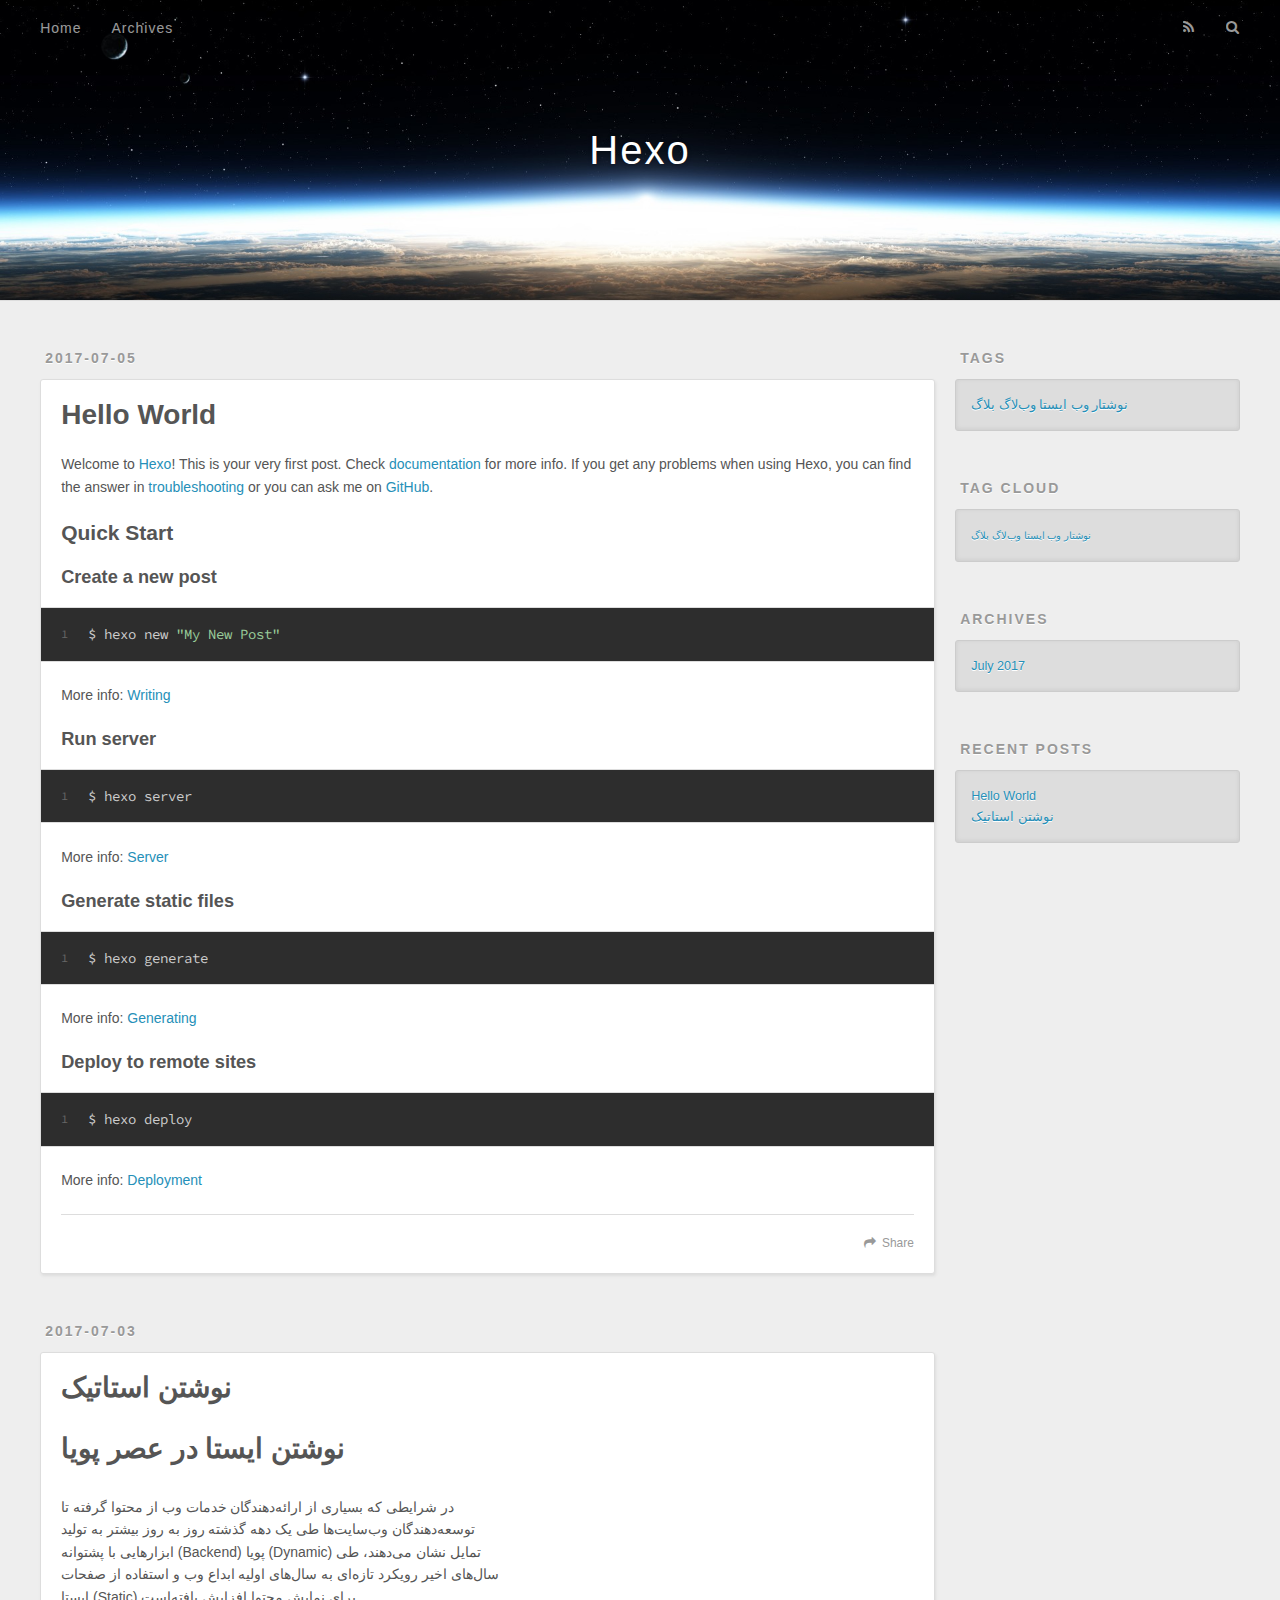
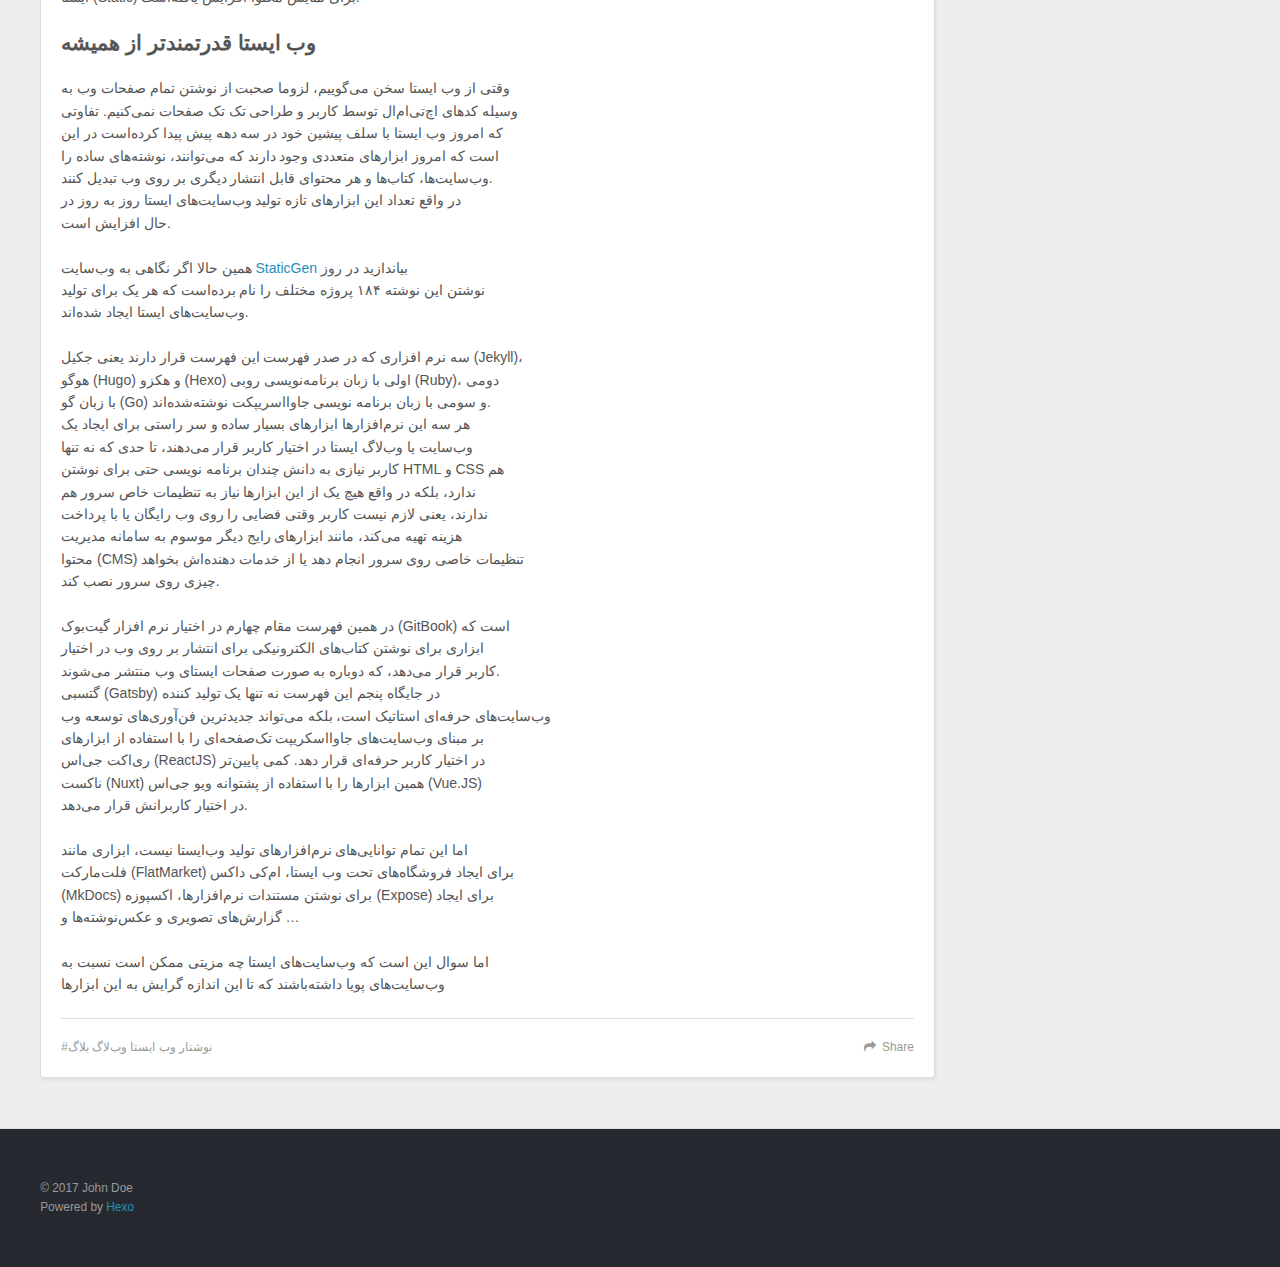
==== index.html @ 4b453061 "Up to gh-pages" ====
<!DOCTYPE html>
<html>
<head>
  <meta charset="utf-8">
  
  <title>Hexo</title>
  <meta name="viewport" content="width=device-width, initial-scale=1, maximum-scale=1">
  <meta property="og:type" content="website">
<meta property="og:title" content="Hexo">
<meta property="og:url" content="http://yoursite.com/index.html">
<meta property="og:site_name" content="Hexo">
<meta name="twitter:card" content="summary">
<meta name="twitter:title" content="Hexo">
  
    <link rel="alternate" href="/atom.xml" title="Hexo" type="application/atom+xml">
  
  
    <link rel="icon" href="/favicon.png">
  
  
    <link href="//fonts.googleapis.com/css?family=Source+Code+Pro" rel="stylesheet" type="text/css">
  
  <link rel="stylesheet" href="/css/style.css">
  

</head>

<body>
  <div id="container">
    <div id="wrap">
      <header id="header">
  <div id="banner"></div>
  <div id="header-outer" class="outer">
    <div id="header-title" class="inner">
      <h1 id="logo-wrap">
        <a href="/" id="logo">Hexo</a>
      </h1>
      
    </div>
    <div id="header-inner" class="inner">
      <nav id="main-nav">
        <a id="main-nav-toggle" class="nav-icon"></a>
        
          <a class="main-nav-link" href="/">Home</a>
        
          <a class="main-nav-link" href="/archives">Archives</a>
        
      </nav>
      <nav id="sub-nav">
        
          <a id="nav-rss-link" class="nav-icon" href="/atom.xml" title="RSS Feed"></a>
        
        <a id="nav-search-btn" class="nav-icon" title="Search"></a>
      </nav>
      <div id="search-form-wrap">
        <form action="//google.com/search" method="get" accept-charset="UTF-8" class="search-form"><input type="search" name="q" class="search-form-input" placeholder="Search"><button type="submit" class="search-form-submit">&#xF002;</button><input type="hidden" name="sitesearch" value="http://yoursite.com"></form>
      </div>
    </div>
  </div>
</header>
      <div class="outer">
        <section id="main">
  
    <article id="post-hello-world" class="article article-type-post" itemscope itemprop="blogPost">
  <div class="article-meta">
    <a href="/2017/07/05/hello-world/" class="article-date">
  <time datetime="2017-07-05T08:18:07.466Z" itemprop="datePublished">2017-07-05</time>
</a>
    
  </div>
  <div class="article-inner">
    
    
      <header class="article-header">
        
  
    <h1 itemprop="name">
      <a class="article-title" href="/2017/07/05/hello-world/">Hello World</a>
    </h1>
  

      </header>
    
    <div class="article-entry" itemprop="articleBody">
      
        <p>Welcome to <a href="https://hexo.io/" target="_blank" rel="external">Hexo</a>! This is your very first post. Check <a href="https://hexo.io/docs/" target="_blank" rel="external">documentation</a> for more info. If you get any problems when using Hexo, you can find the answer in <a href="https://hexo.io/docs/troubleshooting.html" target="_blank" rel="external">troubleshooting</a> or you can ask me on <a href="https://github.com/hexojs/hexo/issues" target="_blank" rel="external">GitHub</a>.</p>
<h2 id="Quick-Start"><a href="#Quick-Start" class="headerlink" title="Quick Start"></a>Quick Start</h2><h3 id="Create-a-new-post"><a href="#Create-a-new-post" class="headerlink" title="Create a new post"></a>Create a new post</h3><figure class="highlight bash"><table><tr><td class="gutter"><pre><div class="line">1</div></pre></td><td class="code"><pre><div class="line">$ hexo new <span class="string">"My New Post"</span></div></pre></td></tr></table></figure>
<p>More info: <a href="https://hexo.io/docs/writing.html" target="_blank" rel="external">Writing</a></p>
<h3 id="Run-server"><a href="#Run-server" class="headerlink" title="Run server"></a>Run server</h3><figure class="highlight bash"><table><tr><td class="gutter"><pre><div class="line">1</div></pre></td><td class="code"><pre><div class="line">$ hexo server</div></pre></td></tr></table></figure>
<p>More info: <a href="https://hexo.io/docs/server.html" target="_blank" rel="external">Server</a></p>
<h3 id="Generate-static-files"><a href="#Generate-static-files" class="headerlink" title="Generate static files"></a>Generate static files</h3><figure class="highlight bash"><table><tr><td class="gutter"><pre><div class="line">1</div></pre></td><td class="code"><pre><div class="line">$ hexo generate</div></pre></td></tr></table></figure>
<p>More info: <a href="https://hexo.io/docs/generating.html" target="_blank" rel="external">Generating</a></p>
<h3 id="Deploy-to-remote-sites"><a href="#Deploy-to-remote-sites" class="headerlink" title="Deploy to remote sites"></a>Deploy to remote sites</h3><figure class="highlight bash"><table><tr><td class="gutter"><pre><div class="line">1</div></pre></td><td class="code"><pre><div class="line">$ hexo deploy</div></pre></td></tr></table></figure>
<p>More info: <a href="https://hexo.io/docs/deployment.html" target="_blank" rel="external">Deployment</a></p>

      
    </div>
    <footer class="article-footer">
      <a data-url="http://yoursite.com/2017/07/05/hello-world/" data-id="cj4qqiftf0000uj0rxast49yu" class="article-share-link">Share</a>
      
      
    </footer>
  </div>
  
</article>


  
    <article id="post-نوشتن-استاتیک" class="article article-type-post" itemscope itemprop="blogPost">
  <div class="article-meta">
    <a href="/2017/07/03/نوشتن-استاتیک/" class="article-date">
  <time datetime="2017-07-03T16:42:05.000Z" itemprop="datePublished">2017-07-03</time>
</a>
    
  </div>
  <div class="article-inner">
    
    
      <header class="article-header">
        
  
    <h1 itemprop="name">
      <a class="article-title" href="/2017/07/03/نوشتن-استاتیک/">نوشتن استاتیک</a>
    </h1>
  

      </header>
    
    <div class="article-entry" itemprop="articleBody">
      
        <h1 id="نوشتن-ایستا-در-عصر-پویا"><a href="#نوشتن-ایستا-در-عصر-پویا" class="headerlink" title="نوشتن ایستا در عصر پویا"></a>نوشتن ایستا در عصر پویا</h1><p>در شرایطی که بسیاری از ارائه‌دهندگان خدمات وب از محتوا گرفته تا<br>توسعه‌دهندگان وب‌سایت‌ها طی یک دهه گذشته روز به روز بیشتر به تولید<br>ابزارهایی با پشتوانه (Backend) پویا (Dynamic) تمایل نشان می‌دهند، طی<br>سال‌های اخیر رویکرد تازه‌ای به سال‌های اولیه ابداع وب و استفاده از صفحات<br>ایستا (Static) برای نمایش محتوا افزایش یافته‌است.</p>
<h2 id="وب-ایستا-قدرتمندتر-از-همیشه"><a href="#وب-ایستا-قدرتمندتر-از-همیشه" class="headerlink" title="وب ایستا قدرتمندتر از همیشه"></a>وب ایستا قدرتمندتر از همیشه</h2><p>وقتی از وب ایستا سخن می‌گوییم، لزوما صحبت از نوشتن تمام صفحات وب به<br>وسیله کدهای اچ‌تی‌ام‌ال توسط کاربر و طراحی تک تک صفحات نمی‌کنیم.  تفاوتی<br>که امروز وب ایستا با سلف پیشین خود در سه دهه پیش پیدا کرده‌است در این<br>است که امروز ابزار‌های متعددی وجود دارند که می‌توانند، نوشته‌های ساده را<br>وب‌سایت‌ها، کتاب‌ها و هر محتوای قابل انتشار دیگری بر روی وب تبدیل کنند.<br>در واقع تعداد این ابزارهای تازه تولید وب‌سایت‌های ایستا روز به روز در<br>حال افزایش است.</p>
<p>همین حالا اگر نگاهی به وب‌سایت <a href="https://www.staticgen.com/" title="StaticGen Top Open-Source Static Site Generators" target="_blank" rel="external">StaticGen</a> بیاندازید در روز<br>نوشتن این نوشته ۱۸۴ پروژه مختلف را نام برده‌است که هر یک برای تولید<br>وب‌سایت‌های ایستا ایجاد شده‌اند.</p>
<p>سه نرم افزاری که در صدر فهرست این فهرست قرار دارند یعنی جکیل (Jekyll)،<br>هوگو (Hugo) و هکزو (Hexo) اولی با زبان برنامه‌نویسی روبی (Ruby)، دومی<br>با زبان گو (Go) و سومی با زبان برنامه نویسی جاوااسریپکت نوشته‌شده‌اند.<br>هر سه این نرم‌افزارها ابزارهای بسیار ساده و سر راستی برای ایجاد یک<br>وب‌سایت یا وب‌لاگ ایستا در اختیار کاربر قرار می‌دهند، تا حدی که نه تنها<br>کاربر نیازی به دانش چندان برنامه نویسی حتی برای نوشتن HTML و CSS هم<br>ندارد، بلکه در واقع هیچ یک از این ابزارها نیاز به تنظیمات خاص سرور هم<br>ندارند، یعنی لازم نیست کاربر وقتی فضایی را روی وب رایگان یا با پرداخت<br>هزینه تهیه می‌کند، مانند ابزارهای رایج دیگر موسوم به سامانه مدیریت<br>محتوا (CMS) تنظیمات خاصی روی سرور انجام دهد یا از خدمات دهنده‌اش بخواهد<br>چیزی روی سرور نصب کند.</p>
<p>در همین فهرست مقام چهارم در اختیار نرم افزار گیت‌بوک (GitBook) است که<br>ابزاری برای نوشتن کتاب‌های الکترونیکی برای انتشار بر روی وب در اختیار<br>کاربر قرار می‌دهد، که دوباره به صورت صفحات ایستای وب منتشر می‌شوند.<br>گتسبی (Gatsby) در جایگاه پنجم این فهرست نه تنها یک تولید کننده<br>وب‌سایت‌های حرفه‌ای استاتیک است، بلکه می‌تواند جدیدترین فن‌آوری‌های توسعه وب<br>بر مبنای وب‌سایت‌های جاوااسکریپت تک‌صفحه‌ای را با استفاده از ابزارهای<br>ری‌اکت جی‌اس (ReactJS) در اختیار کاربر حرفه‌ای قرار دهد.  کمی پایین‌تر<br>ناکست (Nuxt) همین ابزارها را با استفاده از پشتوانه ویو جی‌اس (Vue.JS)<br>در اختیار کاربرانش قرار می‌دهد.</p>
<p>اما این تمام توانایی‌های نرم‌افزارهای تولید وب‌ایستا نیست، ابزاری مانند<br>فلت‌مارکت (FlatMarket) برای ایجاد فروشگاه‌های تحت وب ایستا، ام‌کی داکس<br>(MkDocs) برای نوشتن مستندات نرم‌افزارها، اکسپوزه (Expose) برای ایجاد<br>گزارش‌های تصویری و عکس‌نوشته‌ها و …</p>
<p>اما سوال این است که وب‌سایت‌های ایستا چه مزیتی ممکن است نسبت به<br>وب‌سایت‌های پویا داشته‌باشند که تا این اندازه گرایش به این ابزارها </p>

      
    </div>
    <footer class="article-footer">
      <a data-url="http://yoursite.com/2017/07/03/نوشتن-استاتیک/" data-id="cj4qqifto0001uj0raw1e806r" class="article-share-link">Share</a>
      
      
  <ul class="article-tag-list"><li class="article-tag-list-item"><a class="article-tag-list-link" href="/tags/نوشتار-وب-ایستا-وب‌لاگ-بلاگ/">نوشتار وب ایستا وب‌لاگ بلاگ</a></li></ul>

    </footer>
  </div>
  
</article>


  

</section>
        
          <aside id="sidebar">
  
    

  
    
  <div class="widget-wrap">
    <h3 class="widget-title">Tags</h3>
    <div class="widget">
      <ul class="tag-list"><li class="tag-list-item"><a class="tag-list-link" href="/tags/نوشتار-وب-ایستا-وب‌لاگ-بلاگ/">نوشتار وب ایستا وب‌لاگ بلاگ</a></li></ul>
    </div>
  </div>


  
    
  <div class="widget-wrap">
    <h3 class="widget-title">Tag Cloud</h3>
    <div class="widget tagcloud">
      <a href="/tags/نوشتار-وب-ایستا-وب‌لاگ-بلاگ/" style="font-size: 10px;">نوشتار وب ایستا وب‌لاگ بلاگ</a>
    </div>
  </div>

  
    
  <div class="widget-wrap">
    <h3 class="widget-title">Archives</h3>
    <div class="widget">
      <ul class="archive-list"><li class="archive-list-item"><a class="archive-list-link" href="/archives/2017/07/">July 2017</a></li></ul>
    </div>
  </div>


  
    
  <div class="widget-wrap">
    <h3 class="widget-title">Recent Posts</h3>
    <div class="widget">
      <ul>
        
          <li>
            <a href="/2017/07/05/hello-world/">Hello World</a>
          </li>
        
          <li>
            <a href="/2017/07/03/نوشتن-استاتیک/">نوشتن استاتیک</a>
          </li>
        
      </ul>
    </div>
  </div>

  
</aside>
        
      </div>
      <footer id="footer">
  
  <div class="outer">
    <div id="footer-info" class="inner">
      &copy; 2017 John Doe<br>
      Powered by <a href="http://hexo.io/" target="_blank">Hexo</a>
    </div>
  </div>
</footer>
    </div>
    <nav id="mobile-nav">
  
    <a href="/" class="mobile-nav-link">Home</a>
  
    <a href="/archives" class="mobile-nav-link">Archives</a>
  
</nav>
    

<script src="//ajax.googleapis.com/ajax/libs/jquery/2.0.3/jquery.min.js"></script>


  <link rel="stylesheet" href="/fancybox/jquery.fancybox.css">
  <script src="/fancybox/jquery.fancybox.pack.js"></script>


<script src="/js/script.js"></script>

  </div>
</body>
</html>
---- css/style.css ----
body {
  width: 100%;
}
body:before,
body:after {
  content: "";
  display: table;
}
body:after {
  clear: both;
}
html,
body,
div,
span,
applet,
object,
iframe,
h1,
h2,
h3,
h4,
h5,
h6,
p,
blockquote,
pre,
a,
abbr,
acronym,
address,
big,
cite,
code,
del,
dfn,
em,
img,
ins,
kbd,
q,
s,
samp,
small,
strike,
strong,
sub,
sup,
tt,
var,
dl,
dt,
dd,
ol,
ul,
li,
fieldset,
form,
label,
legend,
table,
caption,
tbody,
tfoot,
thead,
tr,
th,
td {
  margin: 0;
  padding: 0;
  border: 0;
  outline: 0;
  font-weight: inherit;
  font-style: inherit;
  font-family: inherit;
  font-size: 100%;
  vertical-align: baseline;
}
body {
  line-height: 1;
  color: #000;
  background: #fff;
}
ol,
ul {
  list-style: none;
}
table {
  border-collapse: separate;
  border-spacing: 0;
  vertical-align: middle;
}
caption,
th,
td {
  text-align: left;
  font-weight: normal;
  vertical-align: middle;
}
a img {
  border: none;
}
input,
button {
  margin: 0;
  padding: 0;
}
input::-moz-focus-inner,
button::-moz-focus-inner {
  border: 0;
  padding: 0;
}
@font-face {
  font-family: FontAwesome;
  font-style: normal;
  font-weight: normal;
  src: url("fonts/fontawesome-webfont.eot?v=#4.0.3");
  src: url("fonts/fontawesome-webfont.eot?#iefix&v=#4.0.3") format("embedded-opentype"), url("fonts/fontawesome-webfont.woff?v=#4.0.3") format("woff"), url("fonts/fontawesome-webfont.ttf?v=#4.0.3") format("truetype"), url("fonts/fontawesome-webfont.svg#fontawesomeregular?v=#4.0.3") format("svg");
}
html,
body,
#container {
  height: 100%;
}
body {
  background: #eee;
  font: 14px "Helvetica Neue", Helvetica, Arial, sans-serif;
  -webkit-text-size-adjust: 100%;
}
.outer {
  max-width: 1220px;
  margin: 0 auto;
  padding: 0 20px;
}
.outer:before,
.outer:after {
  content: "";
  display: table;
}
.outer:after {
  clear: both;
}
.inner {
  display: inline;
  float: left;
  width: 98.33333333333333%;
  margin: 0 0.833333333333333%;
}
.left,
.alignleft {
  float: left;
}
.right,
.alignright {
  float: right;
}
.clear {
  clear: both;
}
#container {
  position: relative;
}
.mobile-nav-on {
  overflow: hidden;
}
#wrap {
  height: 100%;
  width: 100%;
  position: absolute;
  top: 0;
  left: 0;
  -webkit-transition: 0.2s ease-out;
  -moz-transition: 0.2s ease-out;
  -ms-transition: 0.2s ease-out;
  transition: 0.2s ease-out;
  z-index: 1;
  background: #eee;
}
.mobile-nav-on #wrap {
  left: 280px;
}
@media screen and (min-width: 768px) {
  #main {
    display: inline;
    float: left;
    width: 73.33333333333333%;
    margin: 0 0.833333333333333%;
  }
}
.article-date,
.article-category-link,
.archive-year,
.widget-title {
  text-decoration: none;
  text-transform: uppercase;
  letter-spacing: 2px;
  color: #999;
  margin-bottom: 1em;
  margin-left: 5px;
  line-height: 1em;
  text-shadow: 0 1px #fff;
  font-weight: bold;
}
.article-inner,
.archive-article-inner {
  background: #fff;
  -webkit-box-shadow: 1px 2px 3px #ddd;
  box-shadow: 1px 2px 3px #ddd;
  border: 1px solid #ddd;
  border-radius: 3px;
}
.article-entry h1,
.widget h1 {
  font-size: 2em;
}
.article-entry h2,
.widget h2 {
  font-size: 1.5em;
}
.article-entry h3,
.widget h3 {
  font-size: 1.3em;
}
.article-entry h4,
.widget h4 {
  font-size: 1.2em;
}
.article-entry h5,
.widget h5 {
  font-size: 1em;
}
.article-entry h6,
.widget h6 {
  font-size: 1em;
  color: #999;
}
.article-entry hr,
.widget hr {
  border: 1px dashed #ddd;
}
.article-entry strong,
.widget strong {
  font-weight: bold;
}
.article-entry em,
.widget em,
.article-entry cite,
.widget cite {
  font-style: italic;
}
.article-entry sup,
.widget sup,
.article-entry sub,
.widget sub {
  font-size: 0.75em;
  line-height: 0;
  position: relative;
  vertical-align: baseline;
}
.article-entry sup,
.widget sup {
  top: -0.5em;
}
.article-entry sub,
.widget sub {
  bottom: -0.2em;
}
.article-entry small,
.widget small {
  font-size: 0.85em;
}
.article-entry acronym,
.widget acronym,
.article-entry abbr,
.widget abbr {
  border-bottom: 1px dotted;
}
.article-entry ul,
.widget ul,
.article-entry ol,
.widget ol,
.article-entry dl,
.widget dl {
  margin: 0 20px;
  line-height: 1.6em;
}
.article-entry ul ul,
.widget ul ul,
.article-entry ol ul,
.widget ol ul,
.article-entry ul ol,
.widget ul ol,
.article-entry ol ol,
.widget ol ol {
  margin-top: 0;
  margin-bottom: 0;
}
.article-entry ul,
.widget ul {
  list-style: disc;
}
.article-entry ol,
.widget ol {
  list-style: decimal;
}
.article-entry dt,
.widget dt {
  font-weight: bold;
}
#header {
  height: 300px;
  position: relative;
  border-bottom: 1px solid #ddd;
}
#header:before,
#header:after {
  content: "";
  position: absolute;
  left: 0;
  right: 0;
  height: 40px;
}
#header:before {
  top: 0;
  background: -webkit-linear-gradient(rgba(0,0,0,0.2), transparent);
  background: -moz-linear-gradient(rgba(0,0,0,0.2), transparent);
  background: -ms-linear-gradient(rgba(0,0,0,0.2), transparent);
  background: linear-gradient(rgba(0,0,0,0.2), transparent);
}
#header:after {
  bottom: 0;
  background: -webkit-linear-gradient(transparent, rgba(0,0,0,0.2));
  background: -moz-linear-gradient(transparent, rgba(0,0,0,0.2));
  background: -ms-linear-gradient(transparent, rgba(0,0,0,0.2));
  background: linear-gradient(transparent, rgba(0,0,0,0.2));
}
#header-outer {
  height: 100%;
  position: relative;
}
#header-inner {
  position: relative;
  overflow: hidden;
}
#banner {
  position: absolute;
  top: 0;
  left: 0;
  width: 100%;
  height: 100%;
  background: url("images/banner.jpg") center #000;
  -webkit-background-size: cover;
  -moz-background-size: cover;
  background-size: cover;
  z-index: -1;
}
#header-title {
  text-align: center;
  height: 40px;
  position: absolute;
  top: 50%;
  left: 0;
  margin-top: -20px;
}
#logo,
#subtitle {
  text-decoration: none;
  color: #fff;
  font-weight: 300;
  text-shadow: 0 1px 4px rgba(0,0,0,0.3);
}
#logo {
  font-size: 40px;
  line-height: 40px;
  letter-spacing: 2px;
}
#subtitle {
  font-size: 16px;
  line-height: 16px;
  letter-spacing: 1px;
}
#subtitle-wrap {
  margin-top: 16px;
}
#main-nav {
  float: left;
  margin-left: -15px;
}
.nav-icon,
.main-nav-link {
  float: left;
  color: #fff;
  opacity: 0.6;
  text-decoration: none;
  text-shadow: 0 1px rgba(0,0,0,0.2);
  -webkit-transition: opacity 0.2s;
  -moz-transition: opacity 0.2s;
  -ms-transition: opacity 0.2s;
  transition: opacity 0.2s;
  display: block;
  padding: 20px 15px;
}
.nav-icon:hover,
.main-nav-link:hover {
  opacity: 1;
}
.nav-icon {
  font-family: FontAwesome;
  text-align: center;
  font-size: 14px;
  width: 14px;
  height: 14px;
  padding: 20px 15px;
  position: relative;
  cursor: pointer;
}
.main-nav-link {
  font-weight: 300;
  letter-spacing: 1px;
}
@media screen and (max-width: 479px) {
  .main-nav-link {
    display: none;
  }
}
#main-nav-toggle {
  display: none;
}
#main-nav-toggle:before {
  content: "\f0c9";
}
@media screen and (max-width: 479px) {
  #main-nav-toggle {
    display: block;
  }
}
#sub-nav {
  float: right;
  margin-right: -15px;
}
#nav-rss-link:before {
  content: "\f09e";
}
#nav-search-btn:before {
  content: "\f002";
}
#search-form-wrap {
  position: absolute;
  top: 15px;
  width: 150px;
  height: 30px;
  right: -150px;
  opacity: 0;
  -webkit-transition: 0.2s ease-out;
  -moz-transition: 0.2s ease-out;
  -ms-transition: 0.2s ease-out;
  transition: 0.2s ease-out;
}
#search-form-wrap.on {
  opacity: 1;
  right: 0;
}
@media screen and (max-width: 479px) {
  #search-form-wrap {
    width: 100%;
    right: -100%;
  }
}
.search-form {
  position: absolute;
  top: 0;
  left: 0;
  right: 0;
  background: #fff;
  padding: 5px 15px;
  border-radius: 15px;
  -webkit-box-shadow: 0 0 10px rgba(0,0,0,0.3);
  box-shadow: 0 0 10px rgba(0,0,0,0.3);
}
.search-form-input {
  border: none;
  background: none;
  color: #555;
  width: 100%;
  font: 13px "Helvetica Neue", Helvetica, Arial, sans-serif;
  outline: none;
}
.search-form-input::-webkit-search-results-decoration,
.search-form-input::-webkit-search-cancel-button {
  -webkit-appearance: none;
}
.search-form-submit {
  position: absolute;
  top: 50%;
  right: 10px;
  margin-top: -7px;
  font: 13px FontAwesome;
  border: none;
  background: none;
  color: #bbb;
  cursor: pointer;
}
.search-form-submit:hover,
.search-form-submit:focus {
  color: #777;
}
.article {
  margin: 50px 0;
}
.article-inner {
  overflow: hidden;
}
.article-meta:before,
.article-meta:after {
  content: "";
  display: table;
}
.article-meta:after {
  clear: both;
}
.article-date {
  float: left;
}
.article-category {
  float: left;
  line-height: 1em;
  color: #ccc;
  text-shadow: 0 1px #fff;
  margin-left: 8px;
}
.article-category:before {
  content: "\2022";
}
.article-category-link {
  margin: 0 12px 1em;
}
.article-header {
  padding: 20px 20px 0;
}
.article-title {
  text-decoration: none;
  font-size: 2em;
  font-weight: bold;
  color: #555;
  line-height: 1.1em;
  -webkit-transition: color 0.2s;
  -moz-transition: color 0.2s;
  -ms-transition: color 0.2s;
  transition: color 0.2s;
}
a.article-title:hover {
  color: #258fb8;
}
.article-entry {
  color: #555;
  padding: 0 20px;
}
.article-entry:before,
.article-entry:after {
  content: "";
  display: table;
}
.article-entry:after {
  clear: both;
}
.article-entry p,
.article-entry table {
  line-height: 1.6em;
  margin: 1.6em 0;
}
.article-entry h1,
.article-entry h2,
.article-entry h3,
.article-entry h4,
.article-entry h5,
.article-entry h6 {
  font-weight: bold;
}
.article-entry h1,
.article-entry h2,
.article-entry h3,
.article-entry h4,
.article-entry h5,
.article-entry h6 {
  line-height: 1.1em;
  margin: 1.1em 0;
}
.article-entry a {
  color: #258fb8;
  text-decoration: none;
}
.article-entry a:hover {
  text-decoration: underline;
}
.article-entry ul,
.article-entry ol,
.article-entry dl {
  margin-top: 1.6em;
  margin-bottom: 1.6em;
}
.article-entry img,
.article-entry video {
  max-width: 100%;
  height: auto;
  display: block;
  margin: auto;
}
.article-entry iframe {
  border: none;
}
.article-entry table {
  width: 100%;
  border-collapse: collapse;
  border-spacing: 0;
}
.article-entry th {
  font-weight: bold;
  border-bottom: 3px solid #ddd;
  padding-bottom: 0.5em;
}
.article-entry td {
  border-bottom: 1px solid #ddd;
  padding: 10px 0;
}
.article-entry blockquote {
  font-family: Georgia, "Times New Roman", serif;
  font-size: 1.4em;
  margin: 1.6em 20px;
  text-align: center;
}
.article-entry blockquote footer {
  font-size: 14px;
  margin: 1.6em 0;
  font-family: "Helvetica Neue", Helvetica, Arial, sans-serif;
}
.article-entry blockquote footer cite:before {
  content: "—";
  padding: 0 0.5em;
}
.article-entry .pullquote {
  text-align: left;
  width: 45%;
  margin: 0;
}
.article-entry .pullquote.left {
  margin-left: 0.5em;
  margin-right: 1em;
}
.article-entry .pullquote.right {
  margin-right: 0.5em;
  margin-left: 1em;
}
.article-entry .caption {
  color: #999;
  display: block;
  font-size: 0.9em;
  margin-top: 0.5em;
  position: relative;
  text-align: center;
}
.article-entry .video-container {
  position: relative;
  padding-top: 56.25%;
  height: 0;
  overflow: hidden;
}
.article-entry .video-container iframe,
.article-entry .video-container object,
.article-entry .video-container embed {
  position: absolute;
  top: 0;
  left: 0;
  width: 100%;
  height: 100%;
  margin-top: 0;
}
.article-more-link a {
  display: inline-block;
  line-height: 1em;
  padding: 6px 15px;
  border-radius: 15px;
  background: #eee;
  color: #999;
  text-shadow: 0 1px #fff;
  text-decoration: none;
}
.article-more-link a:hover {
  background: #258fb8;
  color: #fff;
  text-decoration: none;
  text-shadow: 0 1px #1e7293;
}
.article-footer {
  font-size: 0.85em;
  line-height: 1.6em;
  border-top: 1px solid #ddd;
  padding-top: 1.6em;
  margin: 0 20px 20px;
}
.article-footer:before,
.article-footer:after {
  content: "";
  display: table;
}
.article-footer:after {
  clear: both;
}
.article-footer a {
  color: #999;
  text-decoration: none;
}
.article-footer a:hover {
  color: #555;
}
.article-tag-list-item {
  float: left;
  margin-right: 10px;
}
.article-tag-list-link:before {
  content: "#";
}
.article-comment-link {
  float: right;
}
.article-comment-link:before {
  content: "\f075";
  font-family: FontAwesome;
  padding-right: 8px;
}
.article-share-link {
  cursor: pointer;
  float: right;
  margin-left: 20px;
}
.article-share-link:before {
  content: "\f064";
  font-family: FontAwesome;
  padding-right: 6px;
}
#article-nav {
  position: relative;
}
#article-nav:before,
#article-nav:after {
  content: "";
  display: table;
}
#article-nav:after {
  clear: both;
}
@media screen and (min-width: 768px) {
  #article-nav {
    margin: 50px 0;
  }
  #article-nav:before {
    width: 8px;
    height: 8px;
    position: absolute;
    top: 50%;
    left: 50%;
    margin-top: -4px;
    margin-left: -4px;
    content: "";
    border-radius: 50%;
    background: #ddd;
    -webkit-box-shadow: 0 1px 2px #fff;
    box-shadow: 0 1px 2px #fff;
  }
}
.article-nav-link-wrap {
  text-decoration: none;
  text-shadow: 0 1px #fff;
  color: #999;
  -webkit-box-sizing: border-box;
  -moz-box-sizing: border-box;
  box-sizing: border-box;
  margin-top: 50px;
  text-align: center;
  display: block;
}
.article-nav-link-wrap:hover {
  color: #555;
}
@media screen and (min-width: 768px) {
  .article-nav-link-wrap {
    width: 50%;
    margin-top: 0;
  }
}
@media screen and (min-width: 768px) {
  #article-nav-newer {
    float: left;
    text-align: right;
    padding-right: 20px;
  }
}
@media screen and (min-width: 768px) {
  #article-nav-older {
    float: right;
    text-align: left;
    padding-left: 20px;
  }
}
.article-nav-caption {
  text-transform: uppercase;
  letter-spacing: 2px;
  color: #ddd;
  line-height: 1em;
  font-weight: bold;
}
#article-nav-newer .article-nav-caption {
  margin-right: -2px;
}
.article-nav-title {
  font-size: 0.85em;
  line-height: 1.6em;
  margin-top: 0.5em;
}
.article-share-box {
  position: absolute;
  display: none;
  background: #fff;
  -webkit-box-shadow: 1px 2px 10px rgba(0,0,0,0.2);
  box-shadow: 1px 2px 10px rgba(0,0,0,0.2);
  border-radius: 3px;
  margin-left: -145px;
  overflow: hidden;
  z-index: 1;
}
.article-share-box.on {
  display: block;
}
.article-share-input {
  width: 100%;
  background: none;
  -webkit-box-sizing: border-box;
  -moz-box-sizing: border-box;
  box-sizing: border-box;
  font: 14px "Helvetica Neue", Helvetica, Arial, sans-serif;
  padding: 0 15px;
  color: #555;
  outline: none;
  border: 1px solid #ddd;
  border-radius: 3px 3px 0 0;
  height: 36px;
  line-height: 36px;
}
.article-share-links {
  background: #eee;
}
.article-share-links:before,
.article-share-links:after {
  content: "";
  display: table;
}
.article-share-links:after {
  clear: both;
}
.article-share-twitter,
.article-share-facebook,
.article-share-pinterest,
.article-share-google {
  width: 50px;
  height: 36px;
  display: block;
  float: left;
  position: relative;
  color: #999;
  text-shadow: 0 1px #fff;
}
.article-share-twitter:before,
.article-share-facebook:before,
.article-share-pinterest:before,
.article-share-google:before {
  font-size: 20px;
  font-family: FontAwesome;
  width: 20px;
  height: 20px;
  position: absolute;
  top: 50%;
  left: 50%;
  margin-top: -10px;
  margin-left: -10px;
  text-align: center;
}
.article-share-twitter:hover,
.article-share-facebook:hover,
.article-share-pinterest:hover,
.article-share-google:hover {
  color: #fff;
}
.article-share-twitter:before {
  content: "\f099";
}
.article-share-twitter:hover {
  background: #00aced;
  text-shadow: 0 1px #008abe;
}
.article-share-facebook:before {
  content: "\f09a";
}
.article-share-facebook:hover {
  background: #3b5998;
  text-shadow: 0 1px #2f477a;
}
.article-share-pinterest:before {
  content: "\f0d2";
}
.article-share-pinterest:hover {
  background: #cb2027;
  text-shadow: 0 1px #a21a1f;
}
.article-share-google:before {
  content: "\f0d5";
}
.article-share-google:hover {
  background: #dd4b39;
  text-shadow: 0 1px #be3221;
}
.article-gallery {
  background: #000;
  position: relative;
}
.article-gallery-photos {
  position: relative;
  overflow: hidden;
}
.article-gallery-img {
  display: none;
  max-width: 100%;
}
.article-gallery-img:first-child {
  display: block;
}
.article-gallery-img.loaded {
  position: absolute;
  display: block;
}
.article-gallery-img img {
  display: block;
  max-width: 100%;
  margin: 0 auto;
}
#comments {
  background: #fff;
  -webkit-box-shadow: 1px 2px 3px #ddd;
  box-shadow: 1px 2px 3px #ddd;
  padding: 20px;
  border: 1px solid #ddd;
  border-radius: 3px;
  margin: 50px 0;
}
#comments a {
  color: #258fb8;
}
.archives-wrap {
  margin: 50px 0;
}
.archives:before,
.archives:after {
  content: "";
  display: table;
}
.archives:after {
  clear: both;
}
.archive-year-wrap {
  margin-bottom: 1em;
}
.archives {
  -webkit-column-gap: 10px;
  -moz-column-gap: 10px;
  column-gap: 10px;
}
@media screen and (min-width: 480px) and (max-width: 767px) {
  .archives {
    -webkit-column-count: 2;
    -moz-column-count: 2;
    column-count: 2;
  }
}
@media screen and (min-width: 768px) {
  .archives {
    -webkit-column-count: 3;
    -moz-column-count: 3;
    column-count: 3;
  }
}
.archive-article {
  -webkit-column-break-inside: avoid;
  page-break-inside: avoid;
  overflow: hidden;
  break-inside: avoid-column;
}
.archive-article-inner {
  padding: 10px;
  margin-bottom: 15px;
}
.archive-article-title {
  text-decoration: none;
  font-weight: bold;
  color: #555;
  -webkit-transition: color 0.2s;
  -moz-transition: color 0.2s;
  -ms-transition: color 0.2s;
  transition: color 0.2s;
  line-height: 1.6em;
}
.archive-article-title:hover {
  color: #258fb8;
}
.archive-article-footer {
  margin-top: 1em;
}
.archive-article-date {
  color: #999;
  text-decoration: none;
  font-size: 0.85em;
  line-height: 1em;
  margin-bottom: 0.5em;
  display: block;
}
#page-nav {
  margin: 50px auto;
  background: #fff;
  -webkit-box-shadow: 1px 2px 3px #ddd;
  box-shadow: 1px 2px 3px #ddd;
  border: 1px solid #ddd;
  border-radius: 3px;
  text-align: center;
  color: #999;
  overflow: hidden;
}
#page-nav:before,
#page-nav:after {
  content: "";
  display: table;
}
#page-nav:after {
  clear: both;
}
#page-nav a,
#page-nav span {
  padding: 10px 20px;
  line-height: 1;
  height: 2ex;
}
#page-nav a {
  color: #999;
  text-decoration: none;
}
#page-nav a:hover {
  background: #999;
  color: #fff;
}
#page-nav .prev {
  float: left;
}
#page-nav .next {
  float: right;
}
#page-nav .page-number {
  display: inline-block;
}
@media screen and (max-width: 479px) {
  #page-nav .page-number {
    display: none;
  }
}
#page-nav .current {
  color: #555;
  font-weight: bold;
}
#page-nav .space {
  color: #ddd;
}
#footer {
  background: #262a30;
  padding: 50px 0;
  border-top: 1px solid #ddd;
  color: #999;
}
#footer a {
  color: #258fb8;
  text-decoration: none;
}
#footer a:hover {
  text-decoration: underline;
}
#footer-info {
  line-height: 1.6em;
  font-size: 0.85em;
}
.article-entry pre,
.article-entry .highlight {
  background: #2d2d2d;
  margin: 0 -20px;
  padding: 15px 20px;
  border-style: solid;
  border-color: #ddd;
  border-width: 1px 0;
  overflow: auto;
  color: #ccc;
  line-height: 22.400000000000002px;
}
.article-entry .highlight .gutter pre,
.article-entry .gist .gist-file .gist-data .line-numbers {
  color: #666;
  font-size: 0.85em;
}
.article-entry pre,
.article-entry code {
  font-family: "Source Code Pro", Consolas, Monaco, Menlo, Consolas, monospace;
}
.article-entry code {
  background: #eee;
  text-shadow: 0 1px #fff;
  padding: 0 0.3em;
}
.article-entry pre code {
  background: none;
  text-shadow: none;
  padding: 0;
}
.article-entry .highlight pre {
  border: none;
  margin: 0;
  padding: 0;
}
.article-entry .highlight table {
  margin: 0;
  width: auto;
}
.article-entry .highlight td {
  border: none;
  padding: 0;
}
.article-entry .highlight figcaption {
  font-size: 0.85em;
  color: #999;
  line-height: 1em;
  margin-bottom: 1em;
}
.article-entry .highlight figcaption:before,
.article-entry .highlight figcaption:after {
  content: "";
  display: table;
}
.article-entry .highlight figcaption:after {
  clear: both;
}
.article-entry .highlight figcaption a {
  float: right;
}
.article-entry .highlight .gutter pre {
  text-align: right;
  padding-right: 20px;
}
.article-entry .highlight .line {
  height: 22.400000000000002px;
}
.article-entry .highlight .line.marked {
  background: #515151;
}
.article-entry .gist {
  margin: 0 -20px;
  border-style: solid;
  border-color: #ddd;
  border-width: 1px 0;
  background: #2d2d2d;
  padding: 15px 20px 15px 0;
}
.article-entry .gist .gist-file {
  border: none;
  font-family: "Source Code Pro", Consolas, Monaco, Menlo, Consolas, monospace;
  margin: 0;
}
.article-entry .gist .gist-file .gist-data {
  background: none;
  border: none;
}
.article-entry .gist .gist-file .gist-data .line-numbers {
  background: none;
  border: none;
  padding: 0 20px 0 0;
}
.article-entry .gist .gist-file .gist-data .line-data {
  padding: 0 !important;
}
.article-entry .gist .gist-file .highlight {
  margin: 0;
  padding: 0;
  border: none;
}
.article-entry .gist .gist-file .gist-meta {
  background: #2d2d2d;
  color: #999;
  font: 0.85em "Helvetica Neue", Helvetica, Arial, sans-serif;
  text-shadow: 0 0;
  padding: 0;
  margin-top: 1em;
  margin-left: 20px;
}
.article-entry .gist .gist-file .gist-meta a {
  color: #258fb8;
  font-weight: normal;
}
.article-entry .gist .gist-file .gist-meta a:hover {
  text-decoration: underline;
}
pre .comment,
pre .title {
  color: #999;
}
pre .variable,
pre .attribute,
pre .tag,
pre .regexp,
pre .ruby .constant,
pre .xml .tag .title,
pre .xml .pi,
pre .xml .doctype,
pre .html .doctype,
pre .css .id,
pre .css .class,
pre .css .pseudo {
  color: #f2777a;
}
pre .number,
pre .preprocessor,
pre .built_in,
pre .literal,
pre .params,
pre .constant {
  color: #f99157;
}
pre .class,
pre .ruby .class .title,
pre .css .rules .attribute {
  color: #9c9;
}
pre .string,
pre .value,
pre .inheritance,
pre .header,
pre .ruby .symbol,
pre .xml .cdata {
  color: #9c9;
}
pre .css .hexcolor {
  color: #6cc;
}
pre .function,
pre .python .decorator,
pre .python .title,
pre .ruby .function .title,
pre .ruby .title .keyword,
pre .perl .sub,
pre .javascript .title,
pre .coffeescript .title {
  color: #69c;
}
pre .keyword,
pre .javascript .function {
  color: #c9c;
}
@media screen and (max-width: 479px) {
  #mobile-nav {
    position: absolute;
    top: 0;
    left: 0;
    width: 280px;
    height: 100%;
    background: #191919;
    border-right: 1px solid #fff;
  }
}
@media screen and (max-width: 479px) {
  .mobile-nav-link {
    display: block;
    color: #999;
    text-decoration: none;
    padding: 15px 20px;
    font-weight: bold;
  }
  .mobile-nav-link:hover {
    color: #fff;
  }
}
@media screen and (min-width: 768px) {
  #sidebar {
    display: inline;
    float: left;
    width: 23.333333333333332%;
    margin: 0 0.833333333333333%;
  }
}
.widget-wrap {
  margin: 50px 0;
}
.widget {
  color: #777;
  text-shadow: 0 1px #fff;
  background: #ddd;
  -webkit-box-shadow: 0 -1px 4px #ccc inset;
  box-shadow: 0 -1px 4px #ccc inset;
  border: 1px solid #ccc;
  padding: 15px;
  border-radius: 3px;
}
.widget a {
  color: #258fb8;
  text-decoration: none;
}
.widget a:hover {
  text-decoration: underline;
}
.widget ul ul,
.widget ol ul,
.widget dl ul,
.widget ul ol,
.widget ol ol,
.widget dl ol,
.widget ul dl,
.widget ol dl,
.widget dl dl {
  margin-left: 15px;
  list-style: disc;
}
.widget {
  line-height: 1.6em;
  word-wrap: break-word;
  font-size: 0.9em;
}
.widget ul,
.widget ol {
  list-style: none;
  margin: 0;
}
.widget ul ul,
.widget ol ul,
.widget ul ol,
.widget ol ol {
  margin: 0 20px;
}
.widget ul ul,
.widget ol ul {
  list-style: disc;
}
.widget ul ol,
.widget ol ol {
  list-style: decimal;
}
.category-list-count,
.tag-list-count,
.archive-list-count {
  padding-left: 5px;
  color: #999;
  font-size: 0.85em;
}
.category-list-count:before,
.tag-list-count:before,
.archive-list-count:before {
  content: "(";
}
.category-list-count:after,
.tag-list-count:after,
.archive-list-count:after {
  content: ")";
}
.tagcloud a {
  margin-right: 5px;
  display: inline-block;
}
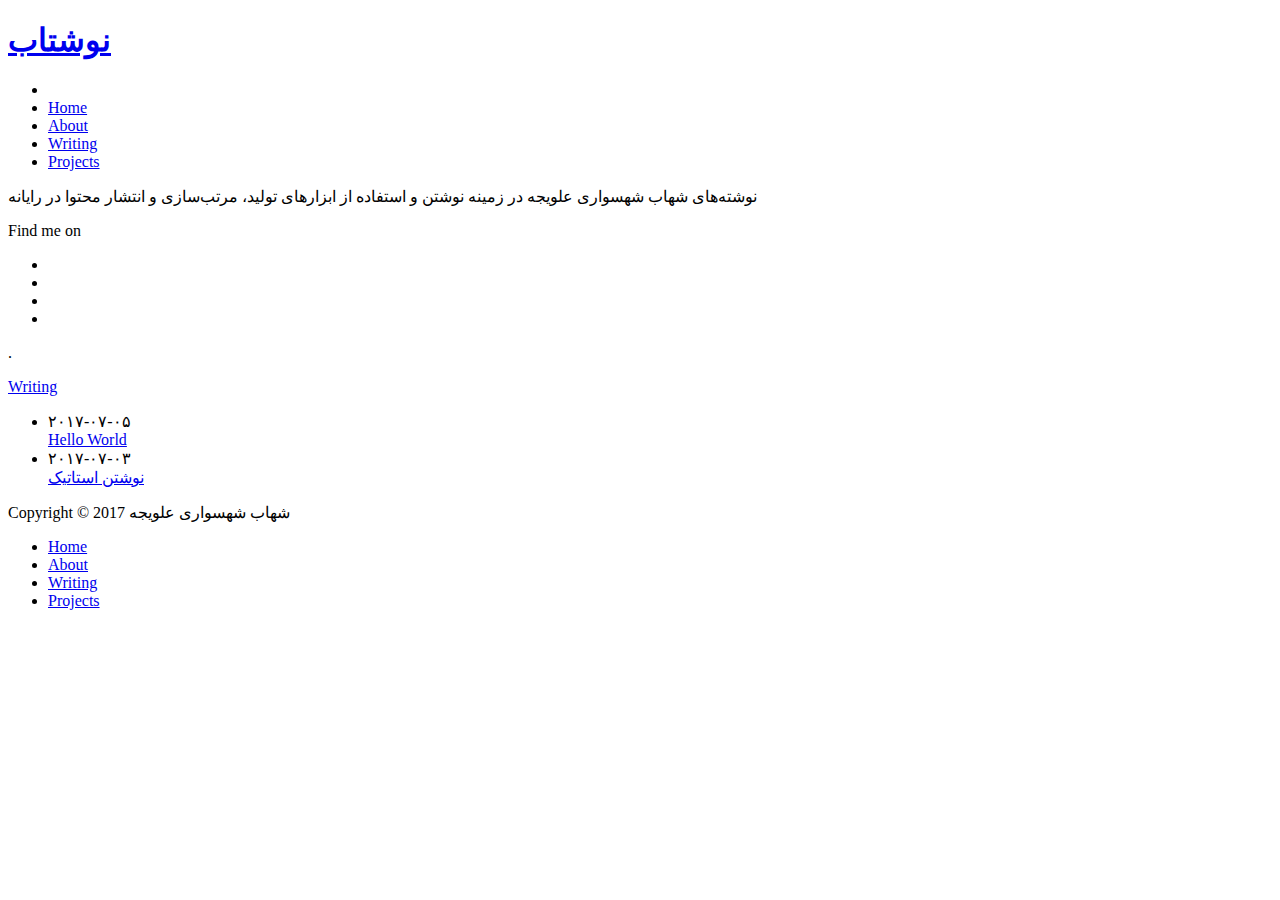
==== commit fd3500f7: "Up to gh-pages" ====
--- a/index.html
+++ b/index.html
@@ -1,243 +1,195 @@
 <!DOCTYPE html>
-<html>
+<html lang=fa>
 <head>
-  <meta charset="utf-8">
-  
-  <title>Hexo</title>
-  <meta name="viewport" content="width=device-width, initial-scale=1, maximum-scale=1">
-  <meta property="og:type" content="website">
-<meta property="og:title" content="Hexo">
-<meta property="og:url" content="http://yoursite.com/index.html">
-<meta property="og:site_name" content="Hexo">
+    <!-- so meta -->
+    <meta charset="utf-8">
+    <meta http-equiv="X-UA-Compatible" content="IE=edge">
+    <meta name="HandheldFriendly" content="True">
+    <meta name="viewport" content="width=device-width, initial-scale=1, maximum-scale=1" />
+    <meta name="description" content="نوشته‌های شهاب شهسواری علویجه در زمینه نوشتن و استفاده از ابزارهای تولید، مرتب‌سازی و انتشار محتوا در رایانه">
+<meta property="og:type" content="website">
+<meta property="og:title" content="نوشتاب">
+<meta property="og:url" content="http://zzgraph.github.com/neveshtab/index.html">
+<meta property="og:site_name" content="نوشتاب">
+<meta property="og:description" content="نوشته‌های شهاب شهسواری علویجه در زمینه نوشتن و استفاده از ابزارهای تولید، مرتب‌سازی و انتشار محتوا در رایانه">
 <meta name="twitter:card" content="summary">
-<meta name="twitter:title" content="Hexo">
-  
-    <link rel="alternate" href="/atom.xml" title="Hexo" type="application/atom+xml">
-  
-  
-    <link rel="icon" href="/favicon.png">
-  
-  
-    <link href="//fonts.googleapis.com/css?family=Source+Code+Pro" rel="stylesheet" type="text/css">
-  
-  <link rel="stylesheet" href="/css/style.css">
-  
-
+<meta name="twitter:title" content="نوشتاب">
+<meta name="twitter:description" content="نوشته‌های شهاب شهسواری علویجه در زمینه نوشتن و استفاده از ابزارهای تولید، مرتب‌سازی و انتشار محتوا در رایانه">
+    
+    
+        
+          
+              <link rel="shortcut icon" href="/neveshtab/images/favicon.ico">
+          
+        
+        
+          
+            <link rel="icon" type="image/png" href="/neveshtab/images/favicon-192x192.png" sizes="192x192">
+          
+        
+        
+          
+            <link rel="apple-touch-icon" sizes="180x180" href="/neveshtab/images/apple-touch-icon.png">
+          
+        
+    
+    <!-- title -->
+    <title>نوشتاب</title>
+    <!-- styles -->
+    <link rel="stylesheet" href="/neveshtab/css/style.css">
+    <!-- rss -->
+    
+    
 </head>
 
 <body>
-  <div id="container">
-    <div id="wrap">
-      <header id="header">
-  <div id="banner"></div>
-  <div id="header-outer" class="outer">
-    <div id="header-title" class="inner">
-      <h1 id="logo-wrap">
-        <a href="/" id="logo">Hexo</a>
-      </h1>
+    
+    <div class="content index width mx-auto px2 my4">
+        
+          <header id="header">
+  <a href="/neveshtab/">
+  
+    
+      <div id="logo" style="background-image: url(/neveshtab/images/logo.png);"></div>
+    
+  
+    <div id="title">
+      <h1>نوشتاب</h1>
+    </div>
+  </a>
+  <div id="nav">
+    <ul>
+      <li class="icon">
+        <a href="#"><i class="fa fa-bars fa-2x"></i></a>
+      </li>
+       
+        <li><a href="/neveshtab/">Home</a></li>
+       
+        <li><a href="/neveshtab/about/">About</a></li>
+       
+        <li><a href="/neveshtab/archives/">Writing</a></li>
+       
+        <li><a href="http://github.com/probberechts">Projects</a></li>
       
-    </div>
-    <div id="header-inner" class="inner">
-      <nav id="main-nav">
-        <a id="main-nav-toggle" class="nav-icon"></a>
-        
-          <a class="main-nav-link" href="/">Home</a>
-        
-          <a class="main-nav-link" href="/archives">Archives</a>
-        
-      </nav>
-      <nav id="sub-nav">
-        
-          <a id="nav-rss-link" class="nav-icon" href="/atom.xml" title="RSS Feed"></a>
-        
-        <a id="nav-search-btn" class="nav-icon" title="Search"></a>
-      </nav>
-      <div id="search-form-wrap">
-        <form action="//google.com/search" method="get" accept-charset="UTF-8" class="search-form"><input type="search" name="q" class="search-form-input" placeholder="Search"><button type="submit" class="search-form-submit">&#xF002;</button><input type="hidden" name="sitesearch" value="http://yoursite.com"></form>
-      </div>
-    </div>
+    </ul>
   </div>
 </header>
-      <div class="outer">
-        <section id="main">
+
+        
+        <section id="about">
   
-    <article id="post-hello-world" class="article article-type-post" itemscope itemprop="blogPost">
-  <div class="article-meta">
-    <a href="/2017/07/05/hello-world/" class="article-date">
-  <time datetime="2017-07-05T08:18:07.466Z" itemprop="datePublished">2017-07-05</time>
-</a>
+    <p>نوشته‌های شهاب شهسواری علویجه در زمینه نوشتن و استفاده از ابزارهای تولید، مرتب‌سازی و انتشار محتوا در رایانه</p>
+
+  
+  <p style="display: inline">
     
-  </div>
-  <div class="article-inner">
+      Find me on
+      <ul id="sociallinks">
+        
+          <li><a class="icon" target="_blank" href="http://github.com/probberechts/cactus-dark" title="github"><i class="fa fa-github"></i></a></li>
+        
+          <li><a class="icon" target="_blank" href="/neveshtab/" title="twitter"><i class="fa fa-twitter"></i></a></li>
+        
+          <li><a class="icon" target="_blank" href="/neveshtab/" title="facebook"><i class="fa fa-facebook"></i></a></li>
+        
+          <li><a class="icon" target="_blank" href="/neveshtab/" title="linkedin"><i class="fa fa-linkedin"></i></a></li>
+        
+      </ul>.
+    
+  </p>
+</section>
+
+<section id="writing">
+  <span class="h1"><a href="/neveshtab/archives">Writing</a></span>
+  <ul class="post-list">
+    
+      
     
     
-      <header class="article-header">
+      <li class="post-item">
         
-  
-    <h1 itemprop="name">
-      <a class="article-title" href="/2017/07/05/hello-world/">Hello World</a>
-    </h1>
-  
-
-      </header>
-    
-    <div class="article-entry" itemprop="articleBody">
-      
-        <p>Welcome to <a href="https://hexo.io/" target="_blank" rel="external">Hexo</a>! This is your very first post. Check <a href="https://hexo.io/docs/" target="_blank" rel="external">documentation</a> for more info. If you get any problems when using Hexo, you can find the answer in <a href="https://hexo.io/docs/troubleshooting.html" target="_blank" rel="external">troubleshooting</a> or you can ask me on <a href="https://github.com/hexojs/hexo/issues" target="_blank" rel="external">GitHub</a>.</p>
-<h2 id="Quick-Start"><a href="#Quick-Start" class="headerlink" title="Quick Start"></a>Quick Start</h2><h3 id="Create-a-new-post"><a href="#Create-a-new-post" class="headerlink" title="Create a new post"></a>Create a new post</h3><figure class="highlight bash"><table><tr><td class="gutter"><pre><div class="line">1</div></pre></td><td class="code"><pre><div class="line">$ hexo new <span class="string">"My New Post"</span></div></pre></td></tr></table></figure>
-<p>More info: <a href="https://hexo.io/docs/writing.html" target="_blank" rel="external">Writing</a></p>
-<h3 id="Run-server"><a href="#Run-server" class="headerlink" title="Run server"></a>Run server</h3><figure class="highlight bash"><table><tr><td class="gutter"><pre><div class="line">1</div></pre></td><td class="code"><pre><div class="line">$ hexo server</div></pre></td></tr></table></figure>
-<p>More info: <a href="https://hexo.io/docs/server.html" target="_blank" rel="external">Server</a></p>
-<h3 id="Generate-static-files"><a href="#Generate-static-files" class="headerlink" title="Generate static files"></a>Generate static files</h3><figure class="highlight bash"><table><tr><td class="gutter"><pre><div class="line">1</div></pre></td><td class="code"><pre><div class="line">$ hexo generate</div></pre></td></tr></table></figure>
-<p>More info: <a href="https://hexo.io/docs/generating.html" target="_blank" rel="external">Generating</a></p>
-<h3 id="Deploy-to-remote-sites"><a href="#Deploy-to-remote-sites" class="headerlink" title="Deploy to remote sites"></a>Deploy to remote sites</h3><figure class="highlight bash"><table><tr><td class="gutter"><pre><div class="line">1</div></pre></td><td class="code"><pre><div class="line">$ hexo deploy</div></pre></td></tr></table></figure>
-<p>More info: <a href="https://hexo.io/docs/deployment.html" target="_blank" rel="external">Deployment</a></p>
-
-      
+    <div class="meta">
+        <time datetime="2017-07-05T08:18:07.466Z" itemprop="datePublished">۲۰۱۷-۰۷-۰۵</time>
     </div>
-    <footer class="article-footer">
-      <a data-url="http://yoursite.com/2017/07/05/hello-world/" data-id="cj4qqiftf0000uj0rxast49yu" class="article-share-link">Share</a>
-      
-      
-    </footer>
-  </div>
-  
-</article>
 
 
-  
-    <article id="post-نوشتن-استاتیک" class="article article-type-post" itemscope itemprop="blogPost">
-  <div class="article-meta">
-    <a href="/2017/07/03/نوشتن-استاتیک/" class="article-date">
-  <time datetime="2017-07-03T16:42:05.000Z" itemprop="datePublished">2017-07-03</time>
-</a>
+        <span>
     
-  </div>
-  <div class="article-inner">
+        <a class="" href="/neveshtab/2017/07/05/hello-world/">Hello World</a>
     
-    
-      <header class="article-header">
-        
-  
-    <h1 itemprop="name">
-      <a class="article-title" href="/2017/07/03/نوشتن-استاتیک/">نوشتن استاتیک</a>
-    </h1>
-  
-
-      </header>
-    
-    <div class="article-entry" itemprop="articleBody">
-      
-        <h1 id="نوشتن-ایستا-در-عصر-پویا"><a href="#نوشتن-ایستا-در-عصر-پویا" class="headerlink" title="نوشتن ایستا در عصر پویا"></a>نوشتن ایستا در عصر پویا</h1><p>در شرایطی که بسیاری از ارائه‌دهندگان خدمات وب از محتوا گرفته تا<br>توسعه‌دهندگان وب‌سایت‌ها طی یک دهه گذشته روز به روز بیشتر به تولید<br>ابزارهایی با پشتوانه (Backend) پویا (Dynamic) تمایل نشان می‌دهند، طی<br>سال‌های اخیر رویکرد تازه‌ای به سال‌های اولیه ابداع وب و استفاده از صفحات<br>ایستا (Static) برای نمایش محتوا افزایش یافته‌است.</p>
-<h2 id="وب-ایستا-قدرتمندتر-از-همیشه"><a href="#وب-ایستا-قدرتمندتر-از-همیشه" class="headerlink" title="وب ایستا قدرتمندتر از همیشه"></a>وب ایستا قدرتمندتر از همیشه</h2><p>وقتی از وب ایستا سخن می‌گوییم، لزوما صحبت از نوشتن تمام صفحات وب به<br>وسیله کدهای اچ‌تی‌ام‌ال توسط کاربر و طراحی تک تک صفحات نمی‌کنیم.  تفاوتی<br>که امروز وب ایستا با سلف پیشین خود در سه دهه پیش پیدا کرده‌است در این<br>است که امروز ابزار‌های متعددی وجود دارند که می‌توانند، نوشته‌های ساده را<br>وب‌سایت‌ها، کتاب‌ها و هر محتوای قابل انتشار دیگری بر روی وب تبدیل کنند.<br>در واقع تعداد این ابزارهای تازه تولید وب‌سایت‌های ایستا روز به روز در<br>حال افزایش است.</p>
-<p>همین حالا اگر نگاهی به وب‌سایت <a href="https://www.staticgen.com/" title="StaticGen Top Open-Source Static Site Generators" target="_blank" rel="external">StaticGen</a> بیاندازید در روز<br>نوشتن این نوشته ۱۸۴ پروژه مختلف را نام برده‌است که هر یک برای تولید<br>وب‌سایت‌های ایستا ایجاد شده‌اند.</p>
-<p>سه نرم افزاری که در صدر فهرست این فهرست قرار دارند یعنی جکیل (Jekyll)،<br>هوگو (Hugo) و هکزو (Hexo) اولی با زبان برنامه‌نویسی روبی (Ruby)، دومی<br>با زبان گو (Go) و سومی با زبان برنامه نویسی جاوااسریپکت نوشته‌شده‌اند.<br>هر سه این نرم‌افزارها ابزارهای بسیار ساده و سر راستی برای ایجاد یک<br>وب‌سایت یا وب‌لاگ ایستا در اختیار کاربر قرار می‌دهند، تا حدی که نه تنها<br>کاربر نیازی به دانش چندان برنامه نویسی حتی برای نوشتن HTML و CSS هم<br>ندارد، بلکه در واقع هیچ یک از این ابزارها نیاز به تنظیمات خاص سرور هم<br>ندارند، یعنی لازم نیست کاربر وقتی فضایی را روی وب رایگان یا با پرداخت<br>هزینه تهیه می‌کند، مانند ابزارهای رایج دیگر موسوم به سامانه مدیریت<br>محتوا (CMS) تنظیمات خاصی روی سرور انجام دهد یا از خدمات دهنده‌اش بخواهد<br>چیزی روی سرور نصب کند.</p>
-<p>در همین فهرست مقام چهارم در اختیار نرم افزار گیت‌بوک (GitBook) است که<br>ابزاری برای نوشتن کتاب‌های الکترونیکی برای انتشار بر روی وب در اختیار<br>کاربر قرار می‌دهد، که دوباره به صورت صفحات ایستای وب منتشر می‌شوند.<br>گتسبی (Gatsby) در جایگاه پنجم این فهرست نه تنها یک تولید کننده<br>وب‌سایت‌های حرفه‌ای استاتیک است، بلکه می‌تواند جدیدترین فن‌آوری‌های توسعه وب<br>بر مبنای وب‌سایت‌های جاوااسکریپت تک‌صفحه‌ای را با استفاده از ابزارهای<br>ری‌اکت جی‌اس (ReactJS) در اختیار کاربر حرفه‌ای قرار دهد.  کمی پایین‌تر<br>ناکست (Nuxt) همین ابزارها را با استفاده از پشتوانه ویو جی‌اس (Vue.JS)<br>در اختیار کاربرانش قرار می‌دهد.</p>
-<p>اما این تمام توانایی‌های نرم‌افزارهای تولید وب‌ایستا نیست، ابزاری مانند<br>فلت‌مارکت (FlatMarket) برای ایجاد فروشگاه‌های تحت وب ایستا، ام‌کی داکس<br>(MkDocs) برای نوشتن مستندات نرم‌افزارها، اکسپوزه (Expose) برای ایجاد<br>گزارش‌های تصویری و عکس‌نوشته‌ها و …</p>
-<p>اما سوال این است که وب‌سایت‌های ایستا چه مزیتی ممکن است نسبت به<br>وب‌سایت‌های پویا داشته‌باشند که تا این اندازه گرایش به این ابزارها </p>
-
-      
-    </div>
-    <footer class="article-footer">
-      <a data-url="http://yoursite.com/2017/07/03/نوشتن-استاتیک/" data-id="cj4qqifto0001uj0raw1e806r" class="article-share-link">Share</a>
-      
-      
-  <ul class="article-tag-list"><li class="article-tag-list-item"><a class="article-tag-list-link" href="/tags/نوشتار-وب-ایستا-وب‌لاگ-بلاگ/">نوشتار وب ایستا وب‌لاگ بلاگ</a></li></ul>
-
-    </footer>
-  </div>
-  
-</article>
 
 
-  
+</span>
+      </li>
+    
+      <li class="post-item">
+        
+    <div class="meta">
+        <time datetime="2017-07-03T16:42:05.000Z" itemprop="datePublished">۲۰۱۷-۰۷-۰۳</time>
+    </div>
 
-</section>
-        
-          <aside id="sidebar">
-  
+
+        <span>
+    
+        <a class="" href="/neveshtab/2017/07/03/نوشتن-استاتیک/">نوشتن استاتیک</a>
     
 
+
+</span>
+      </li>
+    
+  </ul>
   
-    
-  <div class="widget-wrap">
-    <h3 class="widget-title">Tags</h3>
-    <div class="widget">
-      <ul class="tag-list"><li class="tag-list-item"><a class="tag-list-link" href="/tags/نوشتار-وب-ایستا-وب‌لاگ-بلاگ/">نوشتار وب ایستا وب‌لاگ بلاگ</a></li></ul>
-    </div>
-  </div>
+</section>
 
 
-  
+
+    </div>
     
-  <div class="widget-wrap">
-    <h3 class="widget-title">Tag Cloud</h3>
-    <div class="widget tagcloud">
-      <a href="/tags/نوشتار-وب-ایستا-وب‌لاگ-بلاگ/" style="font-size: 10px;">نوشتار وب ایستا وب‌لاگ بلاگ</a>
-    </div>
+    <footer id="footer">
+  <div class="footer-left">
+    Copyright &copy; 2017 شهاب شهسواری علویجه
   </div>
+  <div class="footer-right">
+    <nav>
+      <ul>
+         
+          <li><a href="/neveshtab/">Home</a></li>
+         
+          <li><a href="/neveshtab/about/">About</a></li>
+         
+          <li><a href="/neveshtab/archives/">Writing</a></li>
+         
+          <li><a href="http://github.com/probberechts">Projects</a></li>
+        
+      </ul>
+    </nav>
+  </div>
+</footer>
 
-  
-    
-  <div class="widget-wrap">
-    <h3 class="widget-title">Archives</h3>
-    <div class="widget">
-      <ul class="archive-list"><li class="archive-list-item"><a class="archive-list-link" href="/archives/2017/07/">July 2017</a></li></ul>
-    </div>
-  </div>
+</body>
+</html>
+<!-- styles -->
+<link rel="stylesheet" href="/neveshtab/lib/font-awesome/css/font-awesome.min.css">
+<link rel="stylesheet" href="/neveshtab/lib/meslo-LG/styles.css">
+<link rel="stylesheet" href="/neveshtab/lib/justified-gallery/justifiedGallery.min.css">
 
 
-  
-    
-  <div class="widget-wrap">
-    <h3 class="widget-title">Recent Posts</h3>
-    <div class="widget">
-      <ul>
-        
-          <li>
-            <a href="/2017/07/05/hello-world/">Hello World</a>
-          </li>
-        
-          <li>
-            <a href="/2017/07/03/نوشتن-استاتیک/">نوشتن استاتیک</a>
-          </li>
-        
-      </ul>
-    </div>
-  </div>
+<!-- jquery -->
+<script src="/neveshtab/lib/jquery/jquery.min.js"></script>
+<script src="/neveshtab/lib/justified-gallery/jquery.justifiedGallery.min.js"></script>
+<script src="/neveshtab/js/main.js"></script>
+<!-- Google Analytics -->
 
-  
-</aside>
-        
-      </div>
-      <footer id="footer">
-  
-  <div class="outer">
-    <div id="footer-info" class="inner">
-      &copy; 2017 John Doe<br>
-      Powered by <a href="http://hexo.io/" target="_blank">Hexo</a>
-    </div>
-  </div>
-</footer>
-    </div>
-    <nav id="mobile-nav">
-  
-    <a href="/" class="mobile-nav-link">Home</a>
-  
-    <a href="/archives" class="mobile-nav-link">Archives</a>
-  
-</nav>
-    
+    <script type="text/javascript">
+        (function(i,s,o,g,r,a,m) {i['GoogleAnalyticsObject']=r;i[r]=i[r]||function() {
+        (i[r].q=i[r].q||[]).push(arguments)},i[r].l=1*new Date();a=s.createElement(o),
+        m=s.getElementsByTagName(o)[0];a.async=1;a.src=g;m.parentNode.insertBefore(a,m)
+        })(window,document,'script','//www.google-analytics.com/analytics.js','ga');
+        ga('create', 'UA-86660611-1', 'auto');
+        ga('send', 'pageview');
+    </script>
 
-<script src="//ajax.googleapis.com/ajax/libs/jquery/2.0.3/jquery.min.js"></script>
+<!-- Disqus Comments -->
 
 
-  <link rel="stylesheet" href="/fancybox/jquery.fancybox.css">
-  <script src="/fancybox/jquery.fancybox.pack.js"></script>
-
-
-<script src="/js/script.js"></script>
-
-  </div>
-</body>
-</html>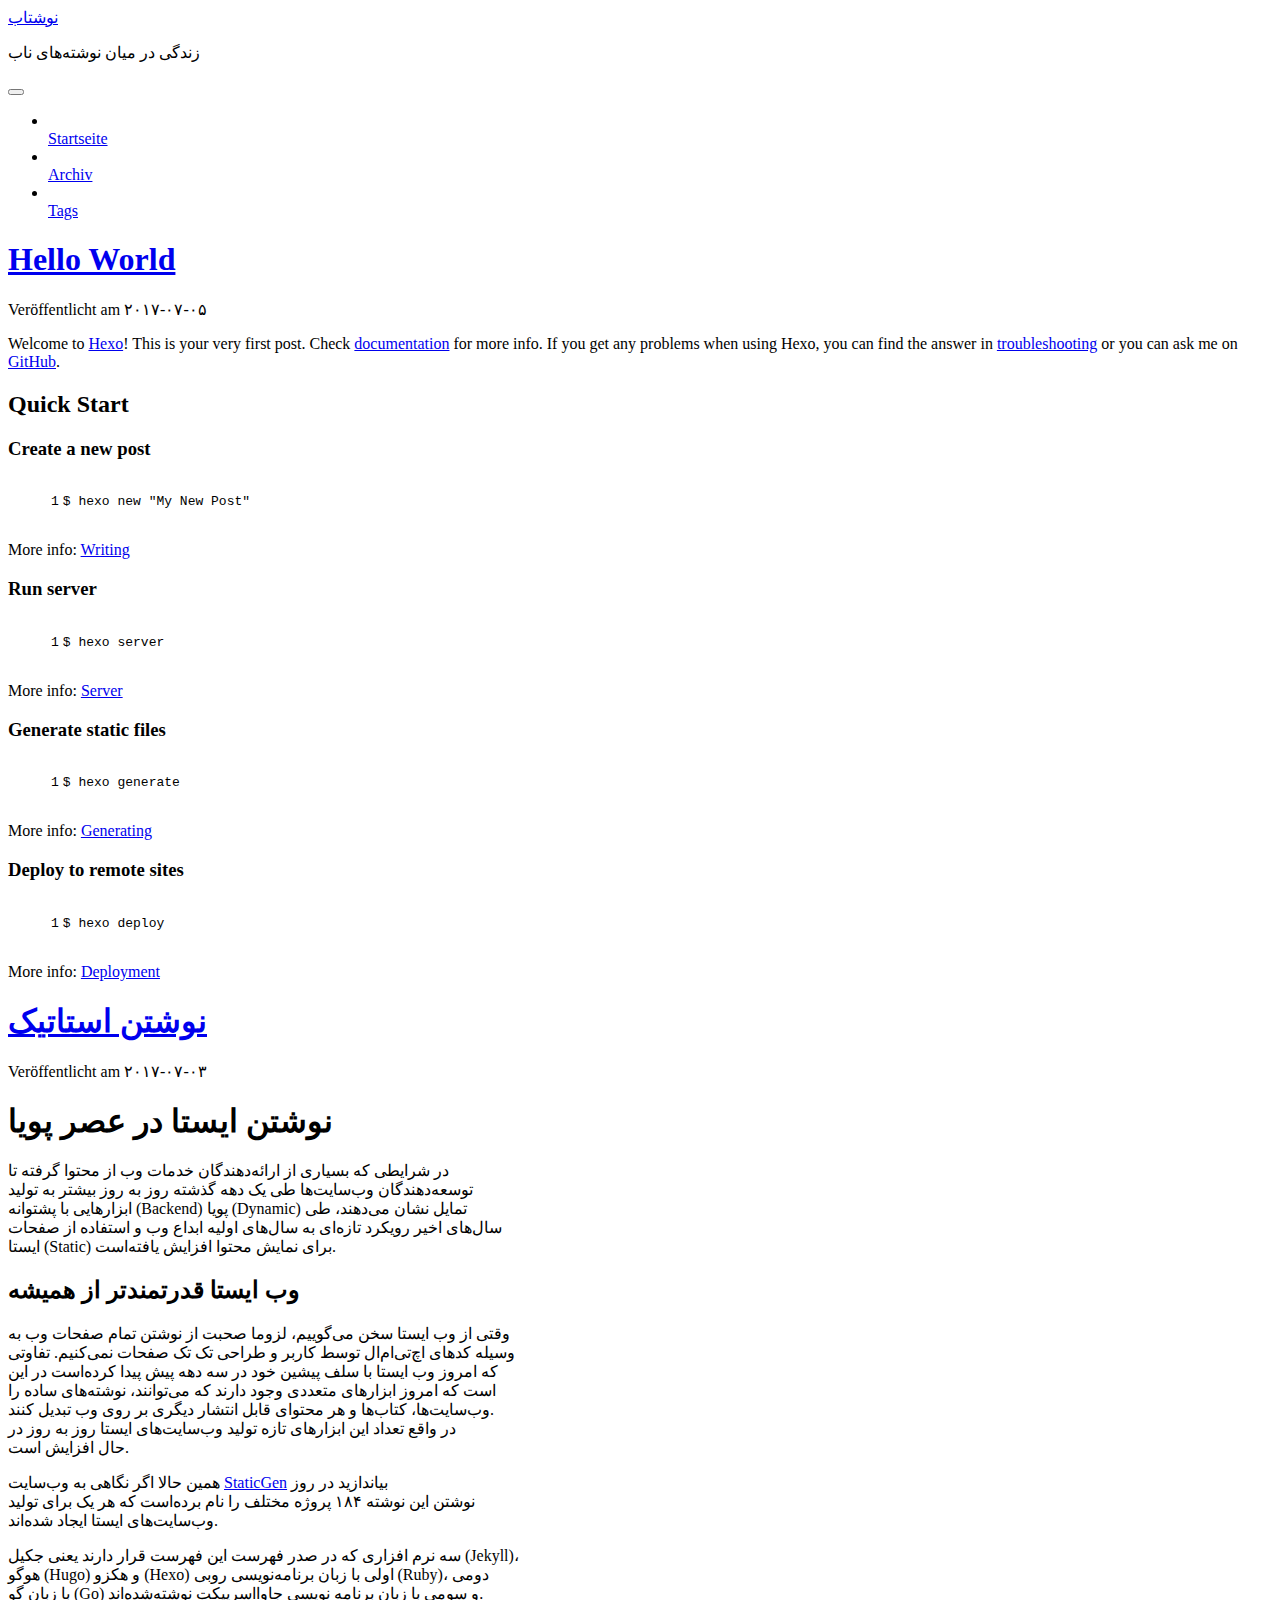
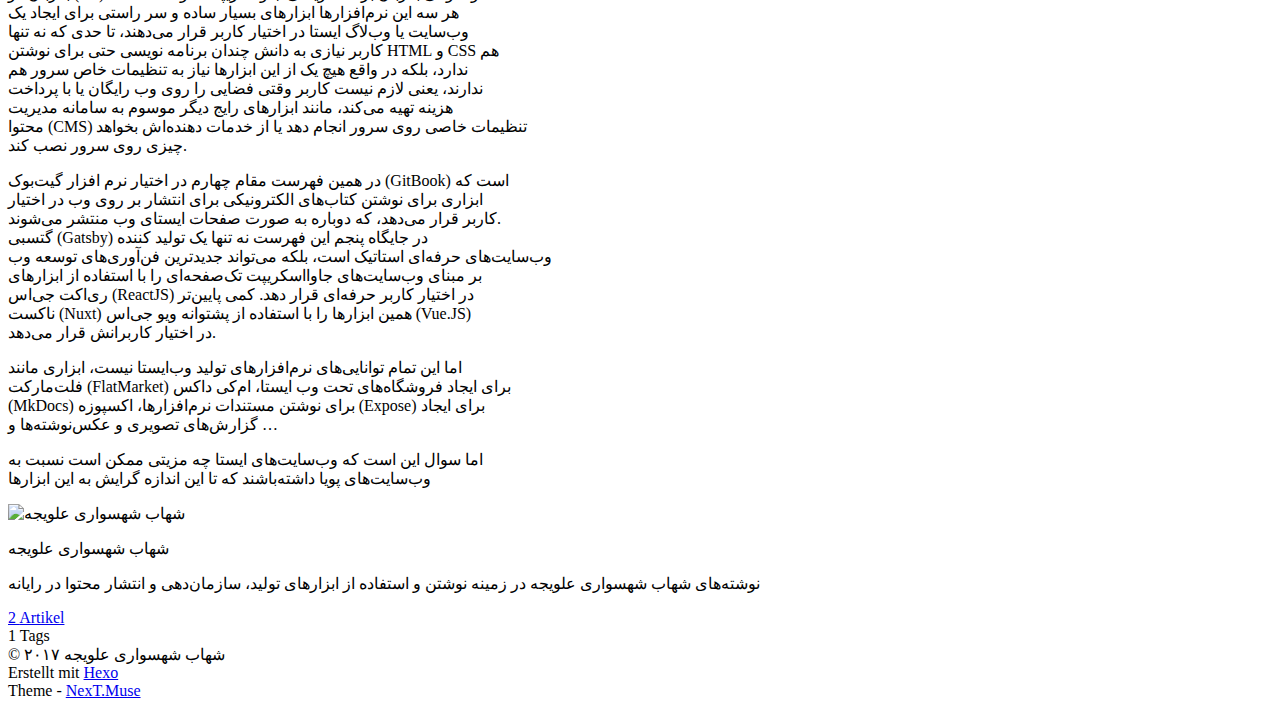
==== commit 4abcedd9: "Up to gh-pages" ====
--- a/index.html
+++ b/index.html
@@ -1,195 +1,749 @@
-<!DOCTYPE html>
-<html lang=fa>
+<!doctype html>
+
+
+
+  
+
+
+<html class="theme-next muse use-motion" lang="fa">
 <head>
-    <!-- so meta -->
-    <meta charset="utf-8">
-    <meta http-equiv="X-UA-Compatible" content="IE=edge">
-    <meta name="HandheldFriendly" content="True">
-    <meta name="viewport" content="width=device-width, initial-scale=1, maximum-scale=1" />
-    <meta name="description" content="نوشته‌های شهاب شهسواری علویجه در زمینه نوشتن و استفاده از ابزارهای تولید، مرتب‌سازی و انتشار محتوا در رایانه">
+  <meta charset="UTF-8"/>
+<meta http-equiv="X-UA-Compatible" content="IE=edge" />
+<meta name="viewport" content="width=device-width, initial-scale=1, maximum-scale=1"/>
+
+
+
+
+
+
+
+
+
+<meta http-equiv="Cache-Control" content="no-transform" />
+<meta http-equiv="Cache-Control" content="no-siteapp" />
+
+
+
+
+
+
+
+
+
+
+
+
+
+
+
+  
+  
+  <link href="/neveshtab/lib/fancybox/source/jquery.fancybox.css?v=2.1.5" rel="stylesheet" type="text/css" />
+
+
+
+
+  
+  
+  
+  
+
+  
+    
+    
+  
+
+  
+
+  
+
+  
+
+  
+
+  
+    
+    
+    <link href="//fonts.googleapis.com/css?family=Lato:300,300italic,400,400italic,700,700italic&subset=latin,latin-ext" rel="stylesheet" type="text/css">
+  
+
+
+
+
+
+
+<link href="/neveshtab/lib/font-awesome/css/font-awesome.min.css?v=4.6.2" rel="stylesheet" type="text/css" />
+
+<link href="/neveshtab/css/main.css?v=5.1.1" rel="stylesheet" type="text/css" />
+
+
+  <meta name="keywords" content="Hexo, NexT" />
+
+
+
+
+
+
+
+
+  <link rel="shortcut icon" type="image/x-icon" href="/neveshtab/favicon.ico?v=5.1.1" />
+
+
+
+
+
+
+<meta name="description" content="نوشته‌های شهاب شهسواری علویجه در زمینه نوشتن و استفاده از ابزارهای تولید، سازمان‌دهی و انتشار محتوا در رایانه">
 <meta property="og:type" content="website">
 <meta property="og:title" content="نوشتاب">
 <meta property="og:url" content="http://zzgraph.github.com/neveshtab/index.html">
 <meta property="og:site_name" content="نوشتاب">
-<meta property="og:description" content="نوشته‌های شهاب شهسواری علویجه در زمینه نوشتن و استفاده از ابزارهای تولید، مرتب‌سازی و انتشار محتوا در رایانه">
+<meta property="og:description" content="نوشته‌های شهاب شهسواری علویجه در زمینه نوشتن و استفاده از ابزارهای تولید، سازمان‌دهی و انتشار محتوا در رایانه">
 <meta name="twitter:card" content="summary">
 <meta name="twitter:title" content="نوشتاب">
-<meta name="twitter:description" content="نوشته‌های شهاب شهسواری علویجه در زمینه نوشتن و استفاده از ابزارهای تولید، مرتب‌سازی و انتشار محتوا در رایانه">
-    
-    
-        
-          
-              <link rel="shortcut icon" href="/neveshtab/images/favicon.ico">
-          
-        
-        
-          
-            <link rel="icon" type="image/png" href="/neveshtab/images/favicon-192x192.png" sizes="192x192">
-          
-        
-        
-          
-            <link rel="apple-touch-icon" sizes="180x180" href="/neveshtab/images/apple-touch-icon.png">
-          
-        
-    
-    <!-- title -->
-    <title>نوشتاب</title>
-    <!-- styles -->
-    <link rel="stylesheet" href="/neveshtab/css/style.css">
-    <!-- rss -->
-    
-    
+<meta name="twitter:description" content="نوشته‌های شهاب شهسواری علویجه در زمینه نوشتن و استفاده از ابزارهای تولید، سازمان‌دهی و انتشار محتوا در رایانه">
+
+
+
+<script type="text/javascript" id="hexo.configurations">
+  var NexT = window.NexT || {};
+  var CONFIG = {
+    root: '/neveshtab/',
+    scheme: 'Muse',
+    sidebar: {"position":"left","display":"post","offset":12,"offset_float":0,"b2t":false,"scrollpercent":false},
+    fancybox: true,
+    motion: true,
+    duoshuo: {
+      userId: '0',
+      author: 'Author'
+    },
+    algolia: {
+      applicationID: '',
+      apiKey: '',
+      indexName: '',
+      hits: {"per_page":10},
+      labels: {"input_placeholder":"Search for Posts","hits_empty":"We didn't find any results for the search: ${query}","hits_stats":"${hits} results found in ${time} ms"}
+    }
+  };
+</script>
+
+
+
+  <link rel="canonical" href="http://zzgraph.github.com/neveshtab/"/>
+
+
+
+
+
+  <title>نوشتاب</title>
+  
+
+
+
+
+
+
+
+
+
+
+
+
+
+
 </head>
 
-<body>
-    
-    <div class="content index width mx-auto px2 my4">
-        
-          <header id="header">
-  <a href="/neveshtab/">
-  
-    
-      <div id="logo" style="background-image: url(/neveshtab/images/logo.png);"></div>
-    
-  
-    <div id="title">
-      <h1>نوشتاب</h1>
-    </div>
+<body itemscope itemtype="http://schema.org/WebPage" lang="fa">
+
+  
+  
+    
+  
+
+  <div class="container sidebar-position-left 
+   page-home 
+ ">
+    <div class="headband"></div>
+
+    <header id="header" class="header" itemscope itemtype="http://schema.org/WPHeader">
+      <div class="header-inner"><div class="site-brand-wrapper">
+  <div class="site-meta ">
+    
+
+    <div class="custom-logo-site-title">
+      <a href="/neveshtab/"  class="brand" rel="start">
+        <span class="logo-line-before"><i></i></span>
+        <span class="site-title">نوشتاب</span>
+        <span class="logo-line-after"><i></i></span>
+      </a>
+    </div>
+      
+        <p class="site-subtitle">زندگی در میان نوشته‌های ناب</p>
+      
+  </div>
+
+  <div class="site-nav-toggle">
+    <button>
+      <span class="btn-bar"></span>
+      <span class="btn-bar"></span>
+      <span class="btn-bar"></span>
+    </button>
+  </div>
+</div>
+
+<nav class="site-nav">
+  
+
+  
+    <ul id="menu" class="menu">
+      
+        
+        <li class="menu-item menu-item-home">
+          <a href="/neveshtab/" rel="section">
+            
+              <i class="menu-item-icon fa fa-fw fa-home"></i> <br />
+            
+            Startseite
+          </a>
+        </li>
+      
+        
+        <li class="menu-item menu-item-archives">
+          <a href="/neveshtab/archives/" rel="section">
+            
+              <i class="menu-item-icon fa fa-fw fa-archive"></i> <br />
+            
+            Archiv
+          </a>
+        </li>
+      
+        
+        <li class="menu-item menu-item-tags">
+          <a href="/neveshtab/tags/" rel="section">
+            
+              <i class="menu-item-icon fa fa-fw fa-tags"></i> <br />
+            
+            Tags
+          </a>
+        </li>
+      
+
+      
+    </ul>
+  
+
+  
+</nav>
+
+
+
+ </div>
+    </header>
+
+    <main id="main" class="main">
+      <div class="main-inner">
+        <div class="content-wrap">
+          <div id="content" class="content">
+            
+  <section id="posts" class="posts-expand">
+    
+      
+
+  
+
+  
+  
+  
+
+  <article class="post post-type-normal " itemscope itemtype="http://schema.org/Article">
+    <link itemprop="mainEntityOfPage" href="http://zzgraph.github.com/neveshtab/neveshtab/2017/07/05/hello-world/">
+
+    <span hidden itemprop="author" itemscope itemtype="http://schema.org/Person">
+      <meta itemprop="name" content="شهاب شهسواری علویجه">
+      <meta itemprop="description" content="">
+      <meta itemprop="image" content="/neveshtab/images/avatar.gif">
+    </span>
+
+    <span hidden itemprop="publisher" itemscope itemtype="http://schema.org/Organization">
+      <meta itemprop="name" content="نوشتاب">
+    </span>
+
+    
+      <header class="post-header">
+
+        
+        
+          <h1 class="post-title" itemprop="name headline">
+                
+                <a class="post-title-link" href="/neveshtab/2017/07/05/hello-world/" itemprop="url">Hello World</a></h1>
+        
+
+        <div class="post-meta">
+          <span class="post-time">
+            
+              <span class="post-meta-item-icon">
+                <i class="fa fa-calendar-o"></i>
+              </span>
+              
+                <span class="post-meta-item-text">Veröffentlicht am</span>
+              
+              <time title="Post created" itemprop="dateCreated datePublished" datetime="۲۰۱۷-۰۷-۰۵T۱۲:۴۸:۰۷+۰۴:۳۰">
+                ۲۰۱۷-۰۷-۰۵
+              </time>
+            
+
+            
+
+            
+          </span>
+
+          
+
+          
+            
+          
+
+          
+          
+
+          
+
+          
+
+          
+
+        </div>
+      </header>
+    
+
+    <div class="post-body" itemprop="articleBody">
+
+      
+      
+
+      
+        
+          
+            <p>Welcome to <a href="https://hexo.io/" target="_blank" rel="external">Hexo</a>! This is your very first post. Check <a href="https://hexo.io/docs/" target="_blank" rel="external">documentation</a> for more info. If you get any problems when using Hexo, you can find the answer in <a href="https://hexo.io/docs/troubleshooting.html" target="_blank" rel="external">troubleshooting</a> or you can ask me on <a href="https://github.com/hexojs/hexo/issues" target="_blank" rel="external">GitHub</a>.</p>
+<h2 id="Quick-Start"><a href="#Quick-Start" class="headerlink" title="Quick Start"></a>Quick Start</h2><h3 id="Create-a-new-post"><a href="#Create-a-new-post" class="headerlink" title="Create a new post"></a>Create a new post</h3><figure class="highlight bash"><table><tr><td class="gutter"><pre><div class="line">1</div></pre></td><td class="code"><pre><div class="line">$ hexo new <span class="string">"My New Post"</span></div></pre></td></tr></table></figure>
+<p>More info: <a href="https://hexo.io/docs/writing.html" target="_blank" rel="external">Writing</a></p>
+<h3 id="Run-server"><a href="#Run-server" class="headerlink" title="Run server"></a>Run server</h3><figure class="highlight bash"><table><tr><td class="gutter"><pre><div class="line">1</div></pre></td><td class="code"><pre><div class="line">$ hexo server</div></pre></td></tr></table></figure>
+<p>More info: <a href="https://hexo.io/docs/server.html" target="_blank" rel="external">Server</a></p>
+<h3 id="Generate-static-files"><a href="#Generate-static-files" class="headerlink" title="Generate static files"></a>Generate static files</h3><figure class="highlight bash"><table><tr><td class="gutter"><pre><div class="line">1</div></pre></td><td class="code"><pre><div class="line">$ hexo generate</div></pre></td></tr></table></figure>
+<p>More info: <a href="https://hexo.io/docs/generating.html" target="_blank" rel="external">Generating</a></p>
+<h3 id="Deploy-to-remote-sites"><a href="#Deploy-to-remote-sites" class="headerlink" title="Deploy to remote sites"></a>Deploy to remote sites</h3><figure class="highlight bash"><table><tr><td class="gutter"><pre><div class="line">1</div></pre></td><td class="code"><pre><div class="line">$ hexo deploy</div></pre></td></tr></table></figure>
+<p>More info: <a href="https://hexo.io/docs/deployment.html" target="_blank" rel="external">Deployment</a></p>
+
+          
+        
+      
+    </div>
+
+    <div>
+      
+    </div>
+
+    <div>
+      
+    </div>
+
+    <div>
+      
+    </div>
+
+    <footer class="post-footer">
+      
+
+      
+
+      
+
+      
+      
+        <div class="post-eof"></div>
+      
+    </footer>
+  </article>
+
+
+    
+      
+
+  
+
+  
+  
+  
+
+  <article class="post post-type-normal " itemscope itemtype="http://schema.org/Article">
+    <link itemprop="mainEntityOfPage" href="http://zzgraph.github.com/neveshtab/neveshtab/2017/07/03/نوشتن-استاتیک/">
+
+    <span hidden itemprop="author" itemscope itemtype="http://schema.org/Person">
+      <meta itemprop="name" content="شهاب شهسواری علویجه">
+      <meta itemprop="description" content="">
+      <meta itemprop="image" content="/neveshtab/images/avatar.gif">
+    </span>
+
+    <span hidden itemprop="publisher" itemscope itemtype="http://schema.org/Organization">
+      <meta itemprop="name" content="نوشتاب">
+    </span>
+
+    
+      <header class="post-header">
+
+        
+        
+          <h1 class="post-title" itemprop="name headline">
+                
+                <a class="post-title-link" href="/neveshtab/2017/07/03/نوشتن-استاتیک/" itemprop="url">نوشتن استاتیک</a></h1>
+        
+
+        <div class="post-meta">
+          <span class="post-time">
+            
+              <span class="post-meta-item-icon">
+                <i class="fa fa-calendar-o"></i>
+              </span>
+              
+                <span class="post-meta-item-text">Veröffentlicht am</span>
+              
+              <time title="Post created" itemprop="dateCreated datePublished" datetime="۲۰۱۷-۰۷-۰۳T۲۱:۱۲:۰۵+۰۴:۳۰">
+                ۲۰۱۷-۰۷-۰۳
+              </time>
+            
+
+            
+
+            
+          </span>
+
+          
+
+          
+            
+          
+
+          
+          
+
+          
+
+          
+
+          
+
+        </div>
+      </header>
+    
+
+    <div class="post-body" itemprop="articleBody">
+
+      
+      
+
+      
+        
+          
+            <h1 id="نوشتن-ایستا-در-عصر-پویا"><a href="#نوشتن-ایستا-در-عصر-پویا" class="headerlink" title="نوشتن ایستا در عصر پویا"></a>نوشتن ایستا در عصر پویا</h1><p>در شرایطی که بسیاری از ارائه‌دهندگان خدمات وب از محتوا گرفته تا<br>توسعه‌دهندگان وب‌سایت‌ها طی یک دهه گذشته روز به روز بیشتر به تولید<br>ابزارهایی با پشتوانه (Backend) پویا (Dynamic) تمایل نشان می‌دهند، طی<br>سال‌های اخیر رویکرد تازه‌ای به سال‌های اولیه ابداع وب و استفاده از صفحات<br>ایستا (Static) برای نمایش محتوا افزایش یافته‌است.</p>
+<h2 id="وب-ایستا-قدرتمندتر-از-همیشه"><a href="#وب-ایستا-قدرتمندتر-از-همیشه" class="headerlink" title="وب ایستا قدرتمندتر از همیشه"></a>وب ایستا قدرتمندتر از همیشه</h2><p>وقتی از وب ایستا سخن می‌گوییم، لزوما صحبت از نوشتن تمام صفحات وب به<br>وسیله کدهای اچ‌تی‌ام‌ال توسط کاربر و طراحی تک تک صفحات نمی‌کنیم.  تفاوتی<br>که امروز وب ایستا با سلف پیشین خود در سه دهه پیش پیدا کرده‌است در این<br>است که امروز ابزار‌های متعددی وجود دارند که می‌توانند، نوشته‌های ساده را<br>وب‌سایت‌ها، کتاب‌ها و هر محتوای قابل انتشار دیگری بر روی وب تبدیل کنند.<br>در واقع تعداد این ابزارهای تازه تولید وب‌سایت‌های ایستا روز به روز در<br>حال افزایش است.</p>
+<p>همین حالا اگر نگاهی به وب‌سایت <a href="https://www.staticgen.com/" title="StaticGen Top Open-Source Static Site Generators" target="_blank" rel="external">StaticGen</a> بیاندازید در روز<br>نوشتن این نوشته ۱۸۴ پروژه مختلف را نام برده‌است که هر یک برای تولید<br>وب‌سایت‌های ایستا ایجاد شده‌اند.</p>
+<p>سه نرم افزاری که در صدر فهرست این فهرست قرار دارند یعنی جکیل (Jekyll)،<br>هوگو (Hugo) و هکزو (Hexo) اولی با زبان برنامه‌نویسی روبی (Ruby)، دومی<br>با زبان گو (Go) و سومی با زبان برنامه نویسی جاوااسریپکت نوشته‌شده‌اند.<br>هر سه این نرم‌افزارها ابزارهای بسیار ساده و سر راستی برای ایجاد یک<br>وب‌سایت یا وب‌لاگ ایستا در اختیار کاربر قرار می‌دهند، تا حدی که نه تنها<br>کاربر نیازی به دانش چندان برنامه نویسی حتی برای نوشتن HTML و CSS هم<br>ندارد، بلکه در واقع هیچ یک از این ابزارها نیاز به تنظیمات خاص سرور هم<br>ندارند، یعنی لازم نیست کاربر وقتی فضایی را روی وب رایگان یا با پرداخت<br>هزینه تهیه می‌کند، مانند ابزارهای رایج دیگر موسوم به سامانه مدیریت<br>محتوا (CMS) تنظیمات خاصی روی سرور انجام دهد یا از خدمات دهنده‌اش بخواهد<br>چیزی روی سرور نصب کند.</p>
+<p>در همین فهرست مقام چهارم در اختیار نرم افزار گیت‌بوک (GitBook) است که<br>ابزاری برای نوشتن کتاب‌های الکترونیکی برای انتشار بر روی وب در اختیار<br>کاربر قرار می‌دهد، که دوباره به صورت صفحات ایستای وب منتشر می‌شوند.<br>گتسبی (Gatsby) در جایگاه پنجم این فهرست نه تنها یک تولید کننده<br>وب‌سایت‌های حرفه‌ای استاتیک است، بلکه می‌تواند جدیدترین فن‌آوری‌های توسعه وب<br>بر مبنای وب‌سایت‌های جاوااسکریپت تک‌صفحه‌ای را با استفاده از ابزارهای<br>ری‌اکت جی‌اس (ReactJS) در اختیار کاربر حرفه‌ای قرار دهد.  کمی پایین‌تر<br>ناکست (Nuxt) همین ابزارها را با استفاده از پشتوانه ویو جی‌اس (Vue.JS)<br>در اختیار کاربرانش قرار می‌دهد.</p>
+<p>اما این تمام توانایی‌های نرم‌افزارهای تولید وب‌ایستا نیست، ابزاری مانند<br>فلت‌مارکت (FlatMarket) برای ایجاد فروشگاه‌های تحت وب ایستا، ام‌کی داکس<br>(MkDocs) برای نوشتن مستندات نرم‌افزارها، اکسپوزه (Expose) برای ایجاد<br>گزارش‌های تصویری و عکس‌نوشته‌ها و …</p>
+<p>اما سوال این است که وب‌سایت‌های ایستا چه مزیتی ممکن است نسبت به<br>وب‌سایت‌های پویا داشته‌باشند که تا این اندازه گرایش به این ابزارها </p>
+
+          
+        
+      
+    </div>
+
+    <div>
+      
+    </div>
+
+    <div>
+      
+    </div>
+
+    <div>
+      
+    </div>
+
+    <footer class="post-footer">
+      
+
+      
+
+      
+
+      
+      
+        <div class="post-eof"></div>
+      
+    </footer>
+  </article>
+
+
+    
+  </section>
+
+  
+
+
+          </div>
+          
+
+
+          
+
+        </div>
+        
+          
+  
+  <div class="sidebar-toggle">
+    <div class="sidebar-toggle-line-wrap">
+      <span class="sidebar-toggle-line sidebar-toggle-line-first"></span>
+      <span class="sidebar-toggle-line sidebar-toggle-line-middle"></span>
+      <span class="sidebar-toggle-line sidebar-toggle-line-last"></span>
+    </div>
+  </div>
+
+  <aside id="sidebar" class="sidebar">
+    <div class="sidebar-inner">
+
+      
+
+      
+
+      <section class="site-overview sidebar-panel sidebar-panel-active">
+        <div class="site-author motion-element" itemprop="author" itemscope itemtype="http://schema.org/Person">
+          <img class="site-author-image" itemprop="image"
+               src="/neveshtab/images/avatar.gif"
+               alt="شهاب شهسواری علویجه" />
+          <p class="site-author-name" itemprop="name">شهاب شهسواری علویجه</p>
+           
+              <p class="site-description motion-element" itemprop="description">نوشته‌های شهاب شهسواری علویجه در زمینه نوشتن و استفاده از ابزارهای تولید، سازمان‌دهی و انتشار محتوا در رایانه
+</p>
+          
+        </div>
+        <nav class="site-state motion-element">
+
+          
+            <div class="site-state-item site-state-posts">
+              <a href="/neveshtab/archives/">
+                <span class="site-state-item-count">2</span>
+                <span class="site-state-item-name">Artikel</span>
+              </a>
+            </div>
+          
+
+          
+
+          
+            
+            
+            <div class="site-state-item site-state-tags">
+              
+                <span class="site-state-item-count">1</span>
+                <span class="site-state-item-name">Tags</span>
+              
+            </div>
+          
+
+        </nav>
+
+        
+
+        <div class="links-of-author motion-element">
+          
+        </div>
+
+        
+        
+
+        
+        
+
+        
+
+
+      </section>
+
+      
+
+      
+
+    </div>
+  </aside>
+
+
+        
+      </div>
+    </main>
+
+    <footer id="footer" class="footer">
+      <div class="footer-inner">
+        <div class="copyright" >
+  
+  &copy; 
+  <span itemprop="copyrightYear">۲۰۱۷</span>
+  <span class="with-love">
+    <i class="fa fa-heart"></i>
+  </span>
+  <span class="author" itemprop="copyrightHolder">شهاب شهسواری علویجه</span>
+</div>
+
+
+<div class="powered-by">
+  Erstellt mit  <a class="theme-link" href="https://hexo.io">Hexo</a>
+</div>
+
+<div class="theme-info">
+  Theme -
+  <a class="theme-link" href="https://github.com/iissnan/hexo-theme-next">
+    NexT.Muse
   </a>
-  <div id="nav">
-    <ul>
-      <li class="icon">
-        <a href="#"><i class="fa fa-bars fa-2x"></i></a>
-      </li>
-       
-        <li><a href="/neveshtab/">Home</a></li>
-       
-        <li><a href="/neveshtab/about/">About</a></li>
-       
-        <li><a href="/neveshtab/archives/">Writing</a></li>
-       
-        <li><a href="http://github.com/probberechts">Projects</a></li>
-      
-    </ul>
+</div>
+
+
+        
+
+        
+      </div>
+    </footer>
+
+    
+      <div class="back-to-top">
+        <i class="fa fa-arrow-up"></i>
+        
+      </div>
+    
+
   </div>
-</header>
-
-        
-        <section id="about">
-  
-    <p>نوشته‌های شهاب شهسواری علویجه در زمینه نوشتن و استفاده از ابزارهای تولید، مرتب‌سازی و انتشار محتوا در رایانه</p>
-
-  
-  <p style="display: inline">
-    
-      Find me on
-      <ul id="sociallinks">
-        
-          <li><a class="icon" target="_blank" href="http://github.com/probberechts/cactus-dark" title="github"><i class="fa fa-github"></i></a></li>
-        
-          <li><a class="icon" target="_blank" href="/neveshtab/" title="twitter"><i class="fa fa-twitter"></i></a></li>
-        
-          <li><a class="icon" target="_blank" href="/neveshtab/" title="facebook"><i class="fa fa-facebook"></i></a></li>
-        
-          <li><a class="icon" target="_blank" href="/neveshtab/" title="linkedin"><i class="fa fa-linkedin"></i></a></li>
-        
-      </ul>.
-    
-  </p>
-</section>
-
-<section id="writing">
-  <span class="h1"><a href="/neveshtab/archives">Writing</a></span>
-  <ul class="post-list">
-    
-      
-    
-    
-      <li class="post-item">
-        
-    <div class="meta">
-        <time datetime="2017-07-05T08:18:07.466Z" itemprop="datePublished">۲۰۱۷-۰۷-۰۵</time>
-    </div>
-
-
-        <span>
-    
-        <a class="" href="/neveshtab/2017/07/05/hello-world/">Hello World</a>
-    
-
-
-</span>
-      </li>
-    
-      <li class="post-item">
-        
-    <div class="meta">
-        <time datetime="2017-07-03T16:42:05.000Z" itemprop="datePublished">۲۰۱۷-۰۷-۰۳</time>
-    </div>
-
-
-        <span>
-    
-        <a class="" href="/neveshtab/2017/07/03/نوشتن-استاتیک/">نوشتن استاتیک</a>
-    
-
-
-</span>
-      </li>
-    
-  </ul>
-  
-</section>
-
-
-
-    </div>
-    
-    <footer id="footer">
-  <div class="footer-left">
-    Copyright &copy; 2017 شهاب شهسواری علویجه
-  </div>
-  <div class="footer-right">
-    <nav>
-      <ul>
-         
-          <li><a href="/neveshtab/">Home</a></li>
-         
-          <li><a href="/neveshtab/about/">About</a></li>
-         
-          <li><a href="/neveshtab/archives/">Writing</a></li>
-         
-          <li><a href="http://github.com/probberechts">Projects</a></li>
-        
-      </ul>
-    </nav>
-  </div>
-</footer>
+
+  
+
+<script type="text/javascript">
+  if (Object.prototype.toString.call(window.Promise) !== '[object Function]') {
+    window.Promise = null;
+  }
+</script>
+
+
+
+
+
+
+
+
+
+  
+
+
+
+
+
+
+
+
+
+
+
+
+  
+  <script type="text/javascript" src="/neveshtab/lib/jquery/index.js?v=2.1.3"></script>
+
+  
+  <script type="text/javascript" src="/neveshtab/lib/fastclick/lib/fastclick.min.js?v=1.0.6"></script>
+
+  
+  <script type="text/javascript" src="/neveshtab/lib/jquery_lazyload/jquery.lazyload.js?v=1.9.7"></script>
+
+  
+  <script type="text/javascript" src="/neveshtab/lib/velocity/velocity.min.js?v=1.2.1"></script>
+
+  
+  <script type="text/javascript" src="/neveshtab/lib/velocity/velocity.ui.min.js?v=1.2.1"></script>
+
+  
+  <script type="text/javascript" src="/neveshtab/lib/fancybox/source/jquery.fancybox.pack.js?v=2.1.5"></script>
+
+
+  
+
+
+  <script type="text/javascript" src="/neveshtab/js/src/utils.js?v=5.1.1"></script>
+
+  <script type="text/javascript" src="/neveshtab/js/src/motion.js?v=5.1.1"></script>
+
+
+
+  
+  
+
+  
+    <script type="text/javascript" src="/neveshtab/js/src/scrollspy.js?v=5.1.1"></script>
+<script type="text/javascript" src="/neveshtab/js/src/post-details.js?v=5.1.1"></script>
+
+  
+
+  
+
+
+  <script type="text/javascript" src="/neveshtab/js/src/bootstrap.js?v=5.1.1"></script>
+
+
+
+  
+
+
+  
+
+
+
+
+	
+
+
+
+
+
+  
+
+
+
+
+
+  
+
+
+
+
+
+  
+
+
+
+
+
+
+  
+
+
+
+
+
+  
+
+  
+
+  
+
+  
+
+  
+
+  
 
 </body>
 </html>
-<!-- styles -->
-<link rel="stylesheet" href="/neveshtab/lib/font-awesome/css/font-awesome.min.css">
-<link rel="stylesheet" href="/neveshtab/lib/meslo-LG/styles.css">
-<link rel="stylesheet" href="/neveshtab/lib/justified-gallery/justifiedGallery.min.css">
-
-
-<!-- jquery -->
-<script src="/neveshtab/lib/jquery/jquery.min.js"></script>
-<script src="/neveshtab/lib/justified-gallery/jquery.justifiedGallery.min.js"></script>
-<script src="/neveshtab/js/main.js"></script>
-<!-- Google Analytics -->
-
-    <script type="text/javascript">
-        (function(i,s,o,g,r,a,m) {i['GoogleAnalyticsObject']=r;i[r]=i[r]||function() {
-        (i[r].q=i[r].q||[]).push(arguments)},i[r].l=1*new Date();a=s.createElement(o),
-        m=s.getElementsByTagName(o)[0];a.async=1;a.src=g;m.parentNode.insertBefore(a,m)
-        })(window,document,'script','//www.google-analytics.com/analytics.js','ga');
-        ga('create', 'UA-86660611-1', 'auto');
-        ga('send', 'pageview');
-    </script>
-
-<!-- Disqus Comments -->
-
-
